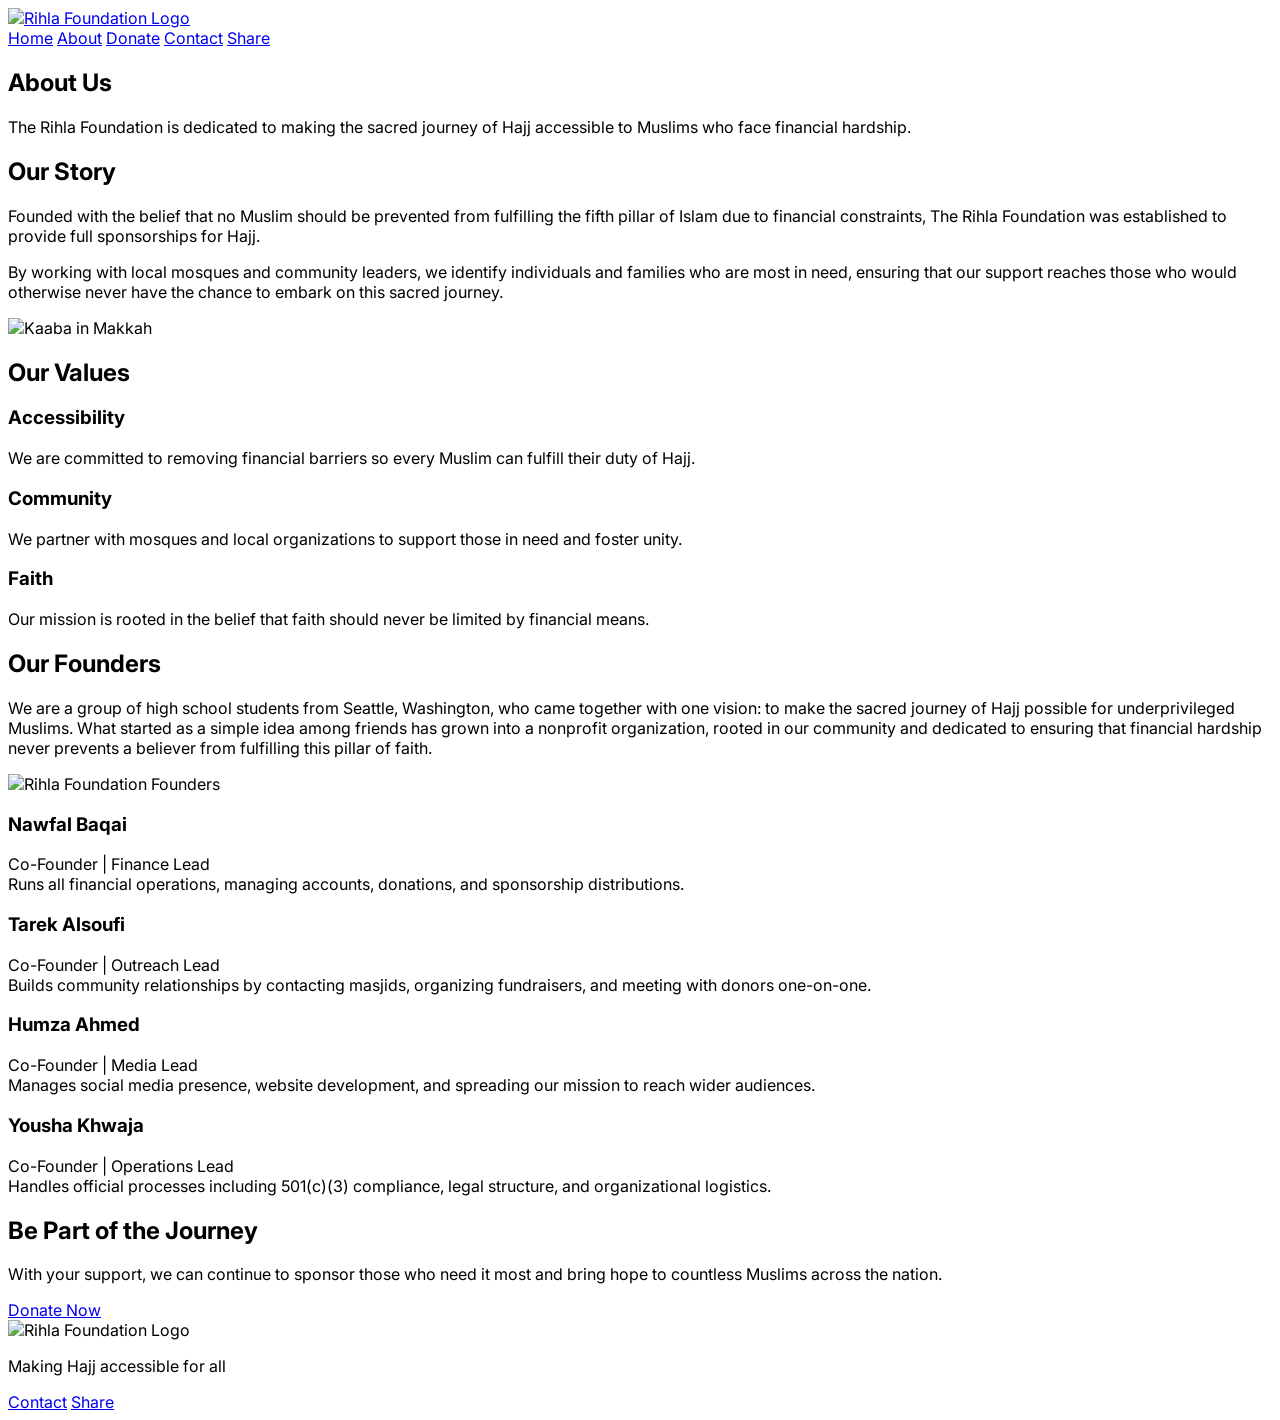
==== about.html @ 5f5a1e8a "first version of code" ====
<!DOCTYPE html>
<html lang="en">
<head>
  <meta charset="UTF-8">
  <meta name="viewport" content="width=device-width, initial-scale=1.0">
  <title>About – The Rihla Foundation</title>
  <script src="https://cdn.tailwindcss.com"></script>
  <script>
    tailwind.config = {
      theme: {
        extend: {
          colors: {
            gold: '#D4AF37',
            'dark-gold': '#B8860B'
          }
        }
      }
    }
  </script>
  <link href="https://fonts.googleapis.com/css2?family=Inter:wght@300;400;500;600;700&display=swap" rel="stylesheet">
  <style>
    body { font-family: 'Inter', sans-serif; }
  </style>
</head>
<body class="bg-white text-black">

  <!-- Navigation -->
  <nav class="bg-white shadow-sm border-b border-gray-100 sticky top-0 z-50">
    <div class="max-w-7xl mx-auto px-4 sm:px-6 lg:px-8 flex justify-between items-center h-16">
      <!-- Logo -->
      <a href="index.html" class="flex items-center space-x-3">
        <img src="Logo with text.png" alt="Rihla Foundation Logo" class="h-12 w-auto">
      </a>
      <div class="hidden md:block">
        <div class="ml-10 flex items-baseline space-x-8">
          <a href="index.html" class="text-gray-600 hover:text-gold px-3 py-2 text-sm font-medium transition-colors">Home</a>
          <a href="about.html" class="text-black font-semibold px-3 py-2 text-sm">About</a>
          <a href="https://gofund.me/786a6643" target="_blank" class="bg-gold hover:bg-dark-gold text-white px-4 py-2 rounded-full text-sm font-medium transition-colors">Donate</a>
          <a href="contact.html" class="text-gray-600 hover:text-gold px-3 py-2 text-sm font-medium transition-colors">Contact</a>
          <a href="share.html" class="text-gray-600 hover:text-gold px-3 py-2 text-sm font-medium transition-colors">Share</a>
        </div>
      </div>
    </div>
  </nav>

  <!-- About Hero -->
  <section class="relative py-20 bg-gradient-to-br from-gray-50 to-white text-center">
    <div class="max-w-4xl mx-auto px-4 sm:px-6 lg:px-8">
      <h1 class="text-5xl md:text-6xl font-bold mb-6">About Us</h1>
      <p class="text-xl text-gray-600 leading-relaxed">
        The Rihla Foundation is dedicated to making the sacred journey of Hajj accessible to Muslims who face financial hardship.
      </p>
    </div>
  </section>

  <!-- Story Section -->
  <section class="py-20 bg-white">
    <div class="max-w-6xl mx-auto px-4 sm:px-6 lg:px-8 grid md:grid-cols-2 gap-12 items-center">
      <div>
        <h2 class="text-3xl font-bold text-black mb-4">Our Story</h2>
        <p class="text-gray-600 leading-relaxed mb-4">
          Founded with the belief that no Muslim should be prevented from fulfilling the fifth pillar of Islam due to financial constraints, 
          The Rihla Foundation was established to provide full sponsorships for Hajj. 
        </p>
        <p class="text-gray-600 leading-relaxed">
          By working with local mosques and community leaders, we identify individuals and families who are most in need, 
          ensuring that our support reaches those who would otherwise never have the chance to embark on this sacred journey.
        </p>
      </div>
      <div class="rounded-lg overflow-hidden shadow-lg">
        <img src="kabaah.jpg" alt="Kaaba in Makkah" class="w-full h-full object-cover">
      </div>
    </div>
  </section>

  <!-- Values Section -->
  <section class="py-20 bg-gray-50">
    <div class="max-w-6xl mx-auto px-4 sm:px-6 lg:px-8 text-center">
      <h2 class="text-3xl font-bold mb-12">Our Values</h2>
      <div class="grid md:grid-cols-3 gap-8">
        <div class="p-6 bg-white shadow-sm rounded-xl">
          <h3 class="text-xl font-semibold mb-3">Accessibility</h3>
          <p class="text-gray-600">We are committed to removing financial barriers so every Muslim can fulfill their duty of Hajj.</p>
        </div>
        <div class="p-6 bg-white shadow-sm rounded-xl">
          <h3 class="text-xl font-semibold mb-3">Community</h3>
          <p class="text-gray-600">We partner with mosques and local organizations to support those in need and foster unity.</p>
        </div>
        <div class="p-6 bg-white shadow-sm rounded-xl">
          <h3 class="text-xl font-semibold mb-3">Faith</h3>
          <p class="text-gray-600">Our mission is rooted in the belief that faith should never be limited by financial means.</p>
        </div>
      </div>
    </div>
  </section>

  <!-- Founders Section -->
  <section class="py-20 bg-white">
    <div class="max-w-6xl mx-auto px-4 sm:px-6 lg:px-8 text-center">
      <h2 class="text-3xl font-bold mb-12">Our Founders</h2>
      <p class="text-xl text-gray-600 leading-relaxed">
        We are a group of high school students from Seattle, Washington, who came together with one vision: 
        to make the sacred journey of Hajj possible for underprivileged Muslims. 
        What started as a simple idea among friends has grown into a nonprofit organization, 
        rooted in our community and dedicated to ensuring that financial hardship never prevents a believer 
        from fulfilling this pillar of faith. 
      </p>

      <!-- Group Photo -->
      <div class="mb-12">
        <img src="IMG_7242 (1).JPG" alt="Rihla Foundation Founders" class="rounded-2xl shadow-lg mx-auto max-w-2xl">
      </div>

      <div class="grid md:grid-cols-4 gap-8">

        <!-- Nawfal -->
        <div class="bg-gray-50 rounded-xl shadow-md p-6">
          <h3 class="text-xl font-semibold">Nawfal Baqai</h3>
          <p class="text-gray-600 text-sm mt-2">Co-Founder | Finance Lead<br>Runs all financial operations, managing accounts, donations, and sponsorship distributions.</p>
        </div>

        <!-- Tarek -->
        <div class="bg-gray-50 rounded-xl shadow-md p-6">
          <h3 class="text-xl font-semibold">Tarek Alsoufi</h3>
          <p class="text-gray-600 text-sm mt-2">Co-Founder | Outreach Lead<br>Builds community relationships by contacting masjids, organizing fundraisers, and meeting with donors one-on-one.</p>
        </div>

        <!-- Humza -->
        <div class="bg-gray-50 rounded-xl shadow-md p-6">
          <h3 class="text-xl font-semibold">Humza Ahmed</h3>
          <p class="text-gray-600 text-sm mt-2">Co-Founder | Media Lead<br>Manages social media presence, website development, and spreading our mission to reach wider audiences.</p>
        </div>

        <!-- Yousha -->
        <div class="bg-gray-50 rounded-xl shadow-md p-6">
          <h3 class="text-xl font-semibold">Yousha Khwaja</h3>
          <p class="text-gray-600 text-sm mt-2">Co-Founder | Operations Lead<br>Handles official processes including 501(c)(3) compliance, legal structure, and organizational logistics.</p>
        </div>
      </div>
    </div>
  </section>

  <!-- CTA Section -->
  <section class="py-20 bg-black text-white">
    <div class="max-w-4xl mx-auto text-center px-4 sm:px-6 lg:px-8">
      <h2 class="text-4xl md:text-5xl font-bold mb-6">Be Part of the Journey</h2>
      <p class="text-xl text-gray-300 mb-8">
        With your support, we can continue to sponsor those who need it most and bring hope to countless Muslims across the nation.
      </p>
      <a href="https://gofund.me/786a6643" target="_blank" class="bg-gold hover:bg-dark-gold text-white px-8 py-4 rounded-full text-lg font-semibold transition-all duration-300 transform hover:scale-105 shadow-lg inline-block">
        Donate Now
      </a>
    </div>
  </section>

  <!-- Footer -->
  <footer class="bg-white border-t border-gray-200 py-8">
    <div class="max-w-6xl mx-auto px-4 sm:px-6 lg:px-8">
      <div class="text-center">
        <img src="Logo with text.png" alt="Rihla Foundation Logo" class="h-12 mx-auto mb-3">
        <p class="text-gray-600 mb-4">Making Hajj accessible for all</p>
        <div class="flex justify-center space-x-6">
          <a href="contact.html" class="text-gray-600 hover:text-gold transition-colors">Contact</a>
          <a href="share.html" class="text-gray-600 hover:text-gold transition-colors">Share</a>
        </div>
      </div>
    </div>
  </footer>

</body>
</html>
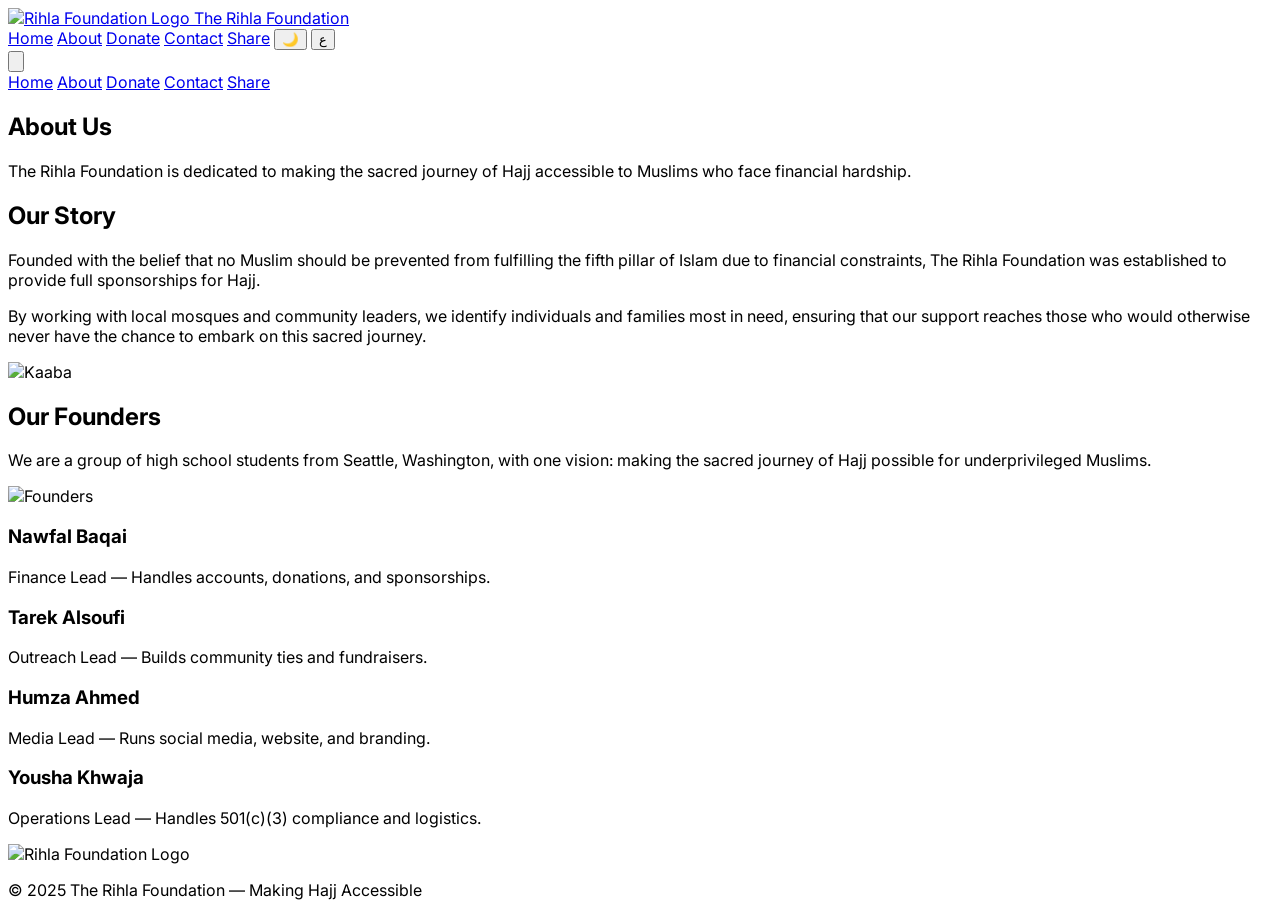
==== commit 0db1eb5e: "update 1.0.1 7 main changes QOL no major edits just making it look better and arabic + dark theme ad" ====
--- a/about.html
+++ b/about.html
@@ -1,5 +1,5 @@
 <!DOCTYPE html>
-<html lang="en">
+<html lang="en" class="scroll-smooth">
 <head>
   <meta charset="UTF-8">
   <meta name="viewport" content="width=device-width, initial-scale=1.0">
@@ -7,6 +7,7 @@
   <script src="https://cdn.tailwindcss.com"></script>
   <script>
     tailwind.config = {
+      darkMode: 'class',
       theme: {
         extend: {
           colors: {
@@ -20,152 +21,115 @@
   <link href="https://fonts.googleapis.com/css2?family=Inter:wght@300;400;500;600;700&display=swap" rel="stylesheet">
   <style>
     body { font-family: 'Inter', sans-serif; }
+    [dir="rtl"] { direction: rtl; text-align: right; }
   </style>
 </head>
-<body class="bg-white text-black">
+<body class="bg-white text-black dark:bg-gray-900 dark:text-white">
 
   <!-- Navigation -->
-  <nav class="bg-white shadow-sm border-b border-gray-100 sticky top-0 z-50">
-    <div class="max-w-7xl mx-auto px-4 sm:px-6 lg:px-8 flex justify-between items-center h-16">
-      <!-- Logo -->
-      <a href="index.html" class="flex items-center space-x-3">
-        <img src="Logo with text.png" alt="Rihla Foundation Logo" class="h-12 w-auto">
-      </a>
-      <div class="hidden md:block">
-        <div class="ml-10 flex items-baseline space-x-8">
-          <a href="index.html" class="text-gray-600 hover:text-gold px-3 py-2 text-sm font-medium transition-colors">Home</a>
-          <a href="about.html" class="text-black font-semibold px-3 py-2 text-sm">About</a>
-          <a href="https://gofund.me/786a6643" target="_blank" class="bg-gold hover:bg-dark-gold text-white px-4 py-2 rounded-full text-sm font-medium transition-colors">Donate</a>
-          <a href="contact.html" class="text-gray-600 hover:text-gold px-3 py-2 text-sm font-medium transition-colors">Contact</a>
-          <a href="share.html" class="text-gray-600 hover:text-gold px-3 py-2 text-sm font-medium transition-colors">Share</a>
+  <nav class="bg-white dark:bg-gray-800 shadow-sm border-b border-gray-100 dark:border-gray-700 sticky top-0 z-50">
+    <div class="max-w-7xl mx-auto px-4 sm:px-6 lg:px-8">
+      <div class="flex justify-between items-center h-16">
+        <a href="index.html" class="flex items-center space-x-3">
+          <img src="logo.png" alt="Rihla Foundation Logo" class="h-10 w-auto">
+          <span class="text-xl font-bold text-black dark:text-white">The Rihla Foundation</span>
+        </a>
+        <div class="hidden md:flex items-center space-x-6">
+          <a href="index.html" class="text-gray-600 dark:text-gray-300 hover:text-gold text-sm">Home</a>
+          <a href="about.html" class="text-black dark:text-white font-semibold text-sm">About</a>
+          <a href="donation.html" class="bg-gold hover:bg-dark-gold text-white px-4 py-2 rounded-full text-sm">Donate</a>
+          <a href="contact.html" class="text-gray-600 dark:text-gray-300 hover:text-gold text-sm">Contact</a>
+          <a href="share.html" class="text-gray-600 dark:text-gray-300 hover:text-gold text-sm">Share</a>
+          <button onclick="toggleDarkMode()" class="px-2 py-1 rounded bg-gray-200 dark:bg-gray-700">🌙</button>
+          <button onclick="toggleLanguage()" class="px-2 py-1 rounded bg-gray-200 dark:bg-gray-700">ع</button>
+        </div>
+        <div class="md:hidden">
+          <button onclick="toggleMenu()" class="text-gray-600 dark:text-gray-300 hover:text-gold">
+            <svg class="h-6 w-6" fill="none" stroke="currentColor" viewBox="0 0 24 24">
+              <path stroke-linecap="round" stroke-linejoin="round" stroke-width="2" d="M4 6h16M4 12h16M4 18h16"/>
+            </svg>
+          </button>
         </div>
       </div>
     </div>
+    <div id="mobileMenu" class="hidden md:hidden bg-white dark:bg-gray-800 border-t border-gray-100 dark:border-gray-700 px-4 pb-4">
+      <a href="index.html" class="block py-2">Home</a>
+      <a href="about.html" class="block py-2">About</a>
+      <a href="donation.html" class="block py-2">Donate</a>
+      <a href="contact.html" class="block py-2">Contact</a>
+      <a href="share.html" class="block py-2">Share</a>
+    </div>
   </nav>
 
-  <!-- About Hero -->
-  <section class="relative py-20 bg-gradient-to-br from-gray-50 to-white text-center">
-    <div class="max-w-4xl mx-auto px-4 sm:px-6 lg:px-8">
-      <h1 class="text-5xl md:text-6xl font-bold mb-6">About Us</h1>
-      <p class="text-xl text-gray-600 leading-relaxed">
-        The Rihla Foundation is dedicated to making the sacred journey of Hajj accessible to Muslims who face financial hardship.
-      </p>
-    </div>
+  <!-- Hero -->
+  <section class="py-20 bg-gradient-to-br from-gray-50 to-white dark:from-gray-900 dark:to-gray-800 text-center">
+    <h1 class="text-5xl md:text-6xl font-bold mb-6">About Us</h1>
+    <p class="text-xl text-gray-600 dark:text-gray-300 max-w-2xl mx-auto">
+      The Rihla Foundation is dedicated to making the sacred journey of Hajj accessible to Muslims who face financial hardship.
+    </p>
   </section>
 
-  <!-- Story Section -->
-  <section class="py-20 bg-white">
-    <div class="max-w-6xl mx-auto px-4 sm:px-6 lg:px-8 grid md:grid-cols-2 gap-12 items-center">
+  <!-- Story -->
+  <section class="py-20">
+    <div class="max-w-6xl mx-auto grid md:grid-cols-2 gap-12 items-center px-6">
       <div>
-        <h2 class="text-3xl font-bold text-black mb-4">Our Story</h2>
-        <p class="text-gray-600 leading-relaxed mb-4">
-          Founded with the belief that no Muslim should be prevented from fulfilling the fifth pillar of Islam due to financial constraints, 
-          The Rihla Foundation was established to provide full sponsorships for Hajj. 
+        <h2 class="text-3xl font-bold mb-4">Our Story</h2>
+        <p class="text-gray-600 dark:text-gray-300 mb-4">
+          Founded with the belief that no Muslim should be prevented from fulfilling the fifth pillar of Islam due to financial constraints,
+          The Rihla Foundation was established to provide full sponsorships for Hajj.
         </p>
-        <p class="text-gray-600 leading-relaxed">
-          By working with local mosques and community leaders, we identify individuals and families who are most in need, 
+        <p class="text-gray-600 dark:text-gray-300">
+          By working with local mosques and community leaders, we identify individuals and families most in need,
           ensuring that our support reaches those who would otherwise never have the chance to embark on this sacred journey.
         </p>
       </div>
       <div class="rounded-lg overflow-hidden shadow-lg">
-        <img src="kabaah.jpg" alt="Kaaba in Makkah" class="w-full h-full object-cover">
+        <img src="kabaah.jpg" alt="Kaaba" class="w-full h-full object-cover">
       </div>
     </div>
   </section>
 
-  <!-- Values Section -->
-  <section class="py-20 bg-gray-50">
-    <div class="max-w-6xl mx-auto px-4 sm:px-6 lg:px-8 text-center">
-      <h2 class="text-3xl font-bold mb-12">Our Values</h2>
-      <div class="grid md:grid-cols-3 gap-8">
-        <div class="p-6 bg-white shadow-sm rounded-xl">
-          <h3 class="text-xl font-semibold mb-3">Accessibility</h3>
-          <p class="text-gray-600">We are committed to removing financial barriers so every Muslim can fulfill their duty of Hajj.</p>
+  <!-- Founders -->
+  <section class="py-20 bg-gray-50 dark:bg-gray-800">
+    <div class="max-w-6xl mx-auto text-center px-6">
+      <h2 class="text-3xl font-bold mb-6">Our Founders</h2>
+      <p class="text-lg text-gray-600 dark:text-gray-300 mb-12">
+        We are a group of high school students from Seattle, Washington, with one vision: making the sacred journey of Hajj possible for underprivileged Muslims.
+      </p>
+      <img src="founders.jpg" alt="Founders" class="rounded-2xl shadow-lg mx-auto mb-12 max-w-2xl">
+      <div class="grid md:grid-cols-4 gap-8">
+        <div class="bg-white dark:bg-gray-700 rounded-xl shadow-md p-6">
+          <h3 class="text-xl font-semibold">Nawfal Baqai</h3>
+          <p class="text-gray-600 dark:text-gray-300 text-sm mt-2">Finance Lead — Handles accounts, donations, and sponsorships.</p>
         </div>
-        <div class="p-6 bg-white shadow-sm rounded-xl">
-          <h3 class="text-xl font-semibold mb-3">Community</h3>
-          <p class="text-gray-600">We partner with mosques and local organizations to support those in need and foster unity.</p>
+        <div class="bg-white dark:bg-gray-700 rounded-xl shadow-md p-6">
+          <h3 class="text-xl font-semibold">Tarek Alsoufi</h3>
+          <p class="text-gray-600 dark:text-gray-300 text-sm mt-2">Outreach Lead — Builds community ties and fundraisers.</p>
         </div>
-        <div class="p-6 bg-white shadow-sm rounded-xl">
-          <h3 class="text-xl font-semibold mb-3">Faith</h3>
-          <p class="text-gray-600">Our mission is rooted in the belief that faith should never be limited by financial means.</p>
+        <div class="bg-white dark:bg-gray-700 rounded-xl shadow-md p-6">
+          <h3 class="text-xl font-semibold">Humza Ahmed</h3>
+          <p class="text-gray-600 dark:text-gray-300 text-sm mt-2">Media Lead — Runs social media, website, and branding.</p>
+        </div>
+        <div class="bg-white dark:bg-gray-700 rounded-xl shadow-md p-6">
+          <h3 class="text-xl font-semibold">Yousha Khwaja</h3>
+          <p class="text-gray-600 dark:text-gray-300 text-sm mt-2">Operations Lead — Handles 501(c)(3) compliance and logistics.</p>
         </div>
       </div>
     </div>
   </section>
 
-  <!-- Founders Section -->
-  <section class="py-20 bg-white">
-    <div class="max-w-6xl mx-auto px-4 sm:px-6 lg:px-8 text-center">
-      <h2 class="text-3xl font-bold mb-12">Our Founders</h2>
-      <p class="text-xl text-gray-600 leading-relaxed">
-        We are a group of high school students from Seattle, Washington, who came together with one vision: 
-        to make the sacred journey of Hajj possible for underprivileged Muslims. 
-        What started as a simple idea among friends has grown into a nonprofit organization, 
-        rooted in our community and dedicated to ensuring that financial hardship never prevents a believer 
-        from fulfilling this pillar of faith. 
-      </p>
-
-      <!-- Group Photo -->
-      <div class="mb-12">
-        <img src="IMG_7242 (1).JPG" alt="Rihla Foundation Founders" class="rounded-2xl shadow-lg mx-auto max-w-2xl">
-      </div>
-
-      <div class="grid md:grid-cols-4 gap-8">
-
-        <!-- Nawfal -->
-        <div class="bg-gray-50 rounded-xl shadow-md p-6">
-          <h3 class="text-xl font-semibold">Nawfal Baqai</h3>
-          <p class="text-gray-600 text-sm mt-2">Co-Founder | Finance Lead<br>Runs all financial operations, managing accounts, donations, and sponsorship distributions.</p>
-        </div>
-
-        <!-- Tarek -->
-        <div class="bg-gray-50 rounded-xl shadow-md p-6">
-          <h3 class="text-xl font-semibold">Tarek Alsoufi</h3>
-          <p class="text-gray-600 text-sm mt-2">Co-Founder | Outreach Lead<br>Builds community relationships by contacting masjids, organizing fundraisers, and meeting with donors one-on-one.</p>
-        </div>
-
-        <!-- Humza -->
-        <div class="bg-gray-50 rounded-xl shadow-md p-6">
-          <h3 class="text-xl font-semibold">Humza Ahmed</h3>
-          <p class="text-gray-600 text-sm mt-2">Co-Founder | Media Lead<br>Manages social media presence, website development, and spreading our mission to reach wider audiences.</p>
-        </div>
-
-        <!-- Yousha -->
-        <div class="bg-gray-50 rounded-xl shadow-md p-6">
-          <h3 class="text-xl font-semibold">Yousha Khwaja</h3>
-          <p class="text-gray-600 text-sm mt-2">Co-Founder | Operations Lead<br>Handles official processes including 501(c)(3) compliance, legal structure, and organizational logistics.</p>
-        </div>
-      </div>
-    </div>
-  </section>
-
-  <!-- CTA Section -->
-  <section class="py-20 bg-black text-white">
-    <div class="max-w-4xl mx-auto text-center px-4 sm:px-6 lg:px-8">
-      <h2 class="text-4xl md:text-5xl font-bold mb-6">Be Part of the Journey</h2>
-      <p class="text-xl text-gray-300 mb-8">
-        With your support, we can continue to sponsor those who need it most and bring hope to countless Muslims across the nation.
-      </p>
-      <a href="https://gofund.me/786a6643" target="_blank" class="bg-gold hover:bg-dark-gold text-white px-8 py-4 rounded-full text-lg font-semibold transition-all duration-300 transform hover:scale-105 shadow-lg inline-block">
-        Donate Now
-      </a>
-    </div>
-  </section>
-
   <!-- Footer -->
-  <footer class="bg-white border-t border-gray-200 py-8">
-    <div class="max-w-6xl mx-auto px-4 sm:px-6 lg:px-8">
-      <div class="text-center">
-        <img src="Logo with text.png" alt="Rihla Foundation Logo" class="h-12 mx-auto mb-3">
-        <p class="text-gray-600 mb-4">Making Hajj accessible for all</p>
-        <div class="flex justify-center space-x-6">
-          <a href="contact.html" class="text-gray-600 hover:text-gold transition-colors">Contact</a>
-          <a href="share.html" class="text-gray-600 hover:text-gold transition-colors">Share</a>
-        </div>
-      </div>
+  <footer class="bg-gray-100 dark:bg-gray-900 py-6">
+    <div class="max-w-6xl mx-auto text-center">
+      <img src="logo.png" alt="Rihla Foundation Logo" class="h-10 mx-auto mb-2">
+      <p class="text-gray-600 dark:text-gray-400">© 2025 The Rihla Foundation — Making Hajj Accessible</p>
     </div>
   </footer>
 
+  <script>
+    function toggleMenu(){ document.getElementById('mobileMenu').classList.toggle('hidden'); }
+    function toggleDarkMode(){ document.documentElement.classList.toggle('dark'); }
+    function toggleLanguage(){ document.body.dir = (document.body.dir==="rtl"?"ltr":"rtl"); }
+  </script>
 </body>
 </html>
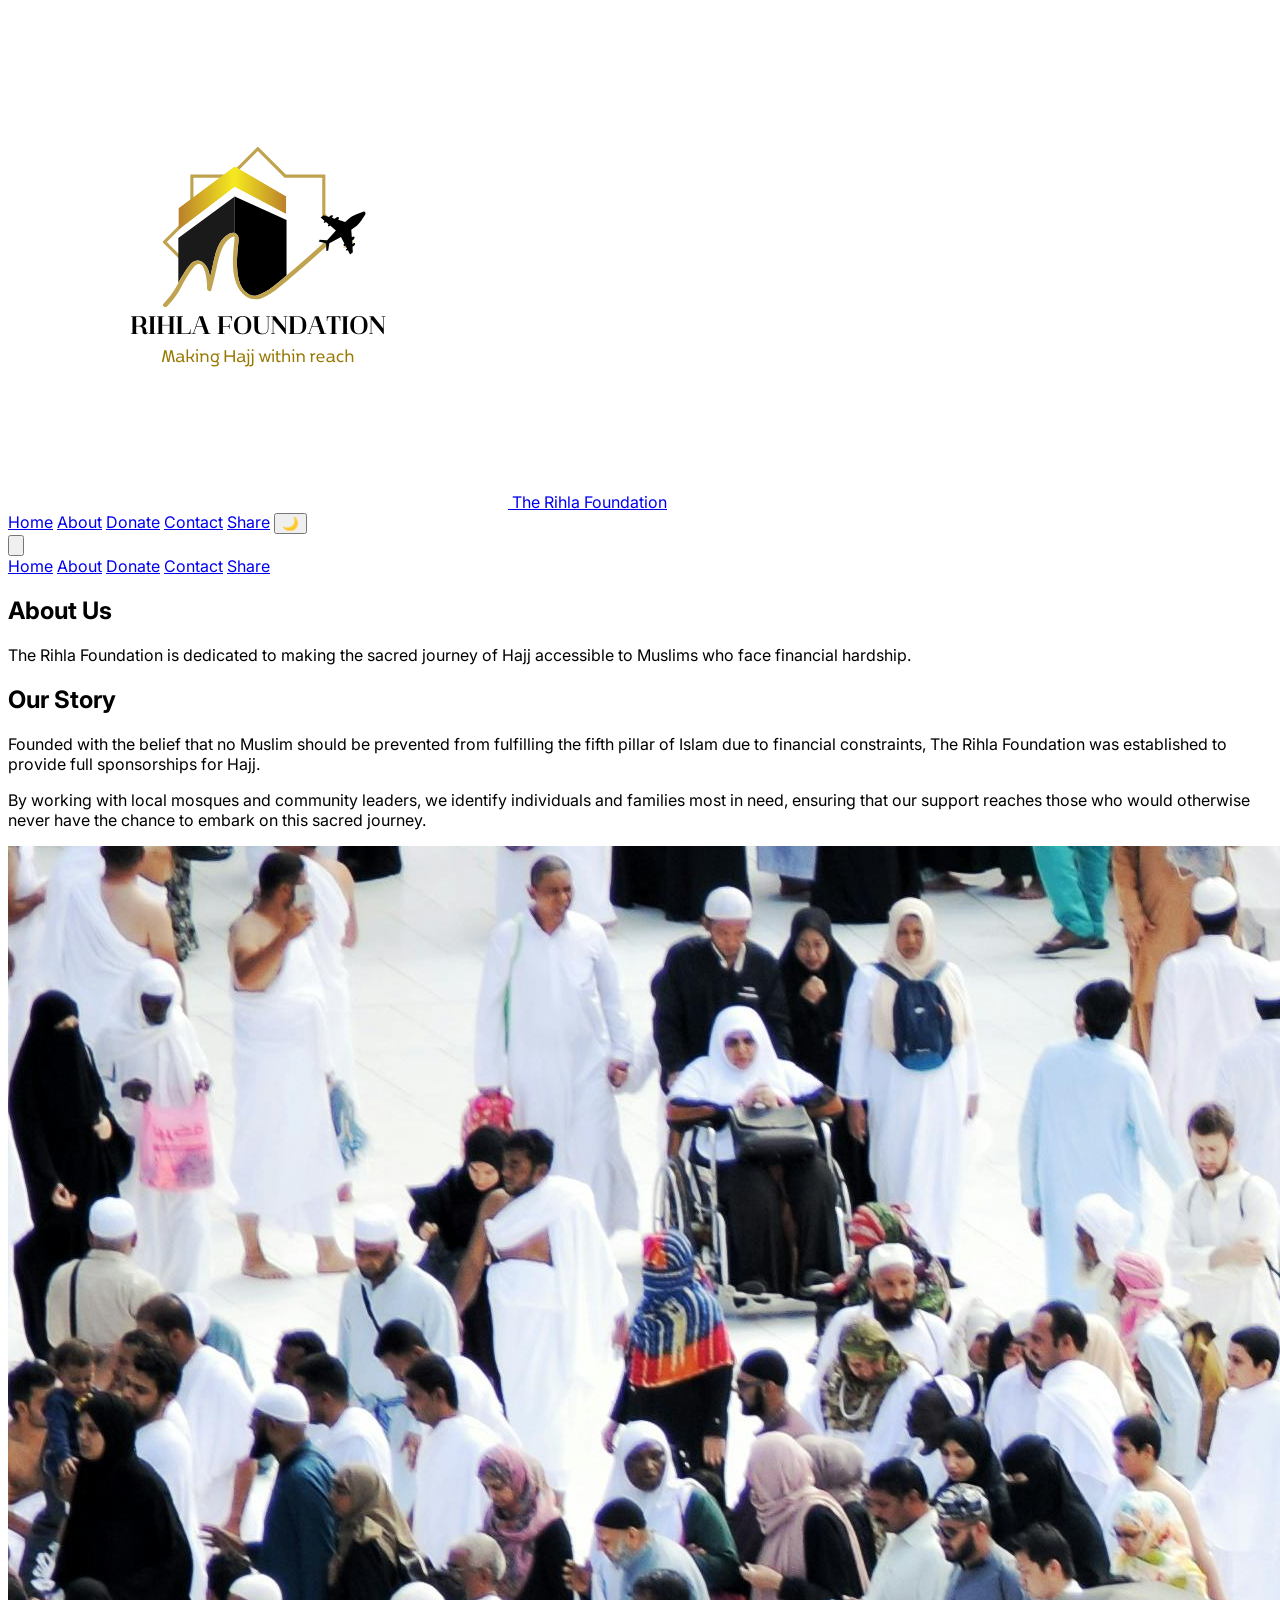
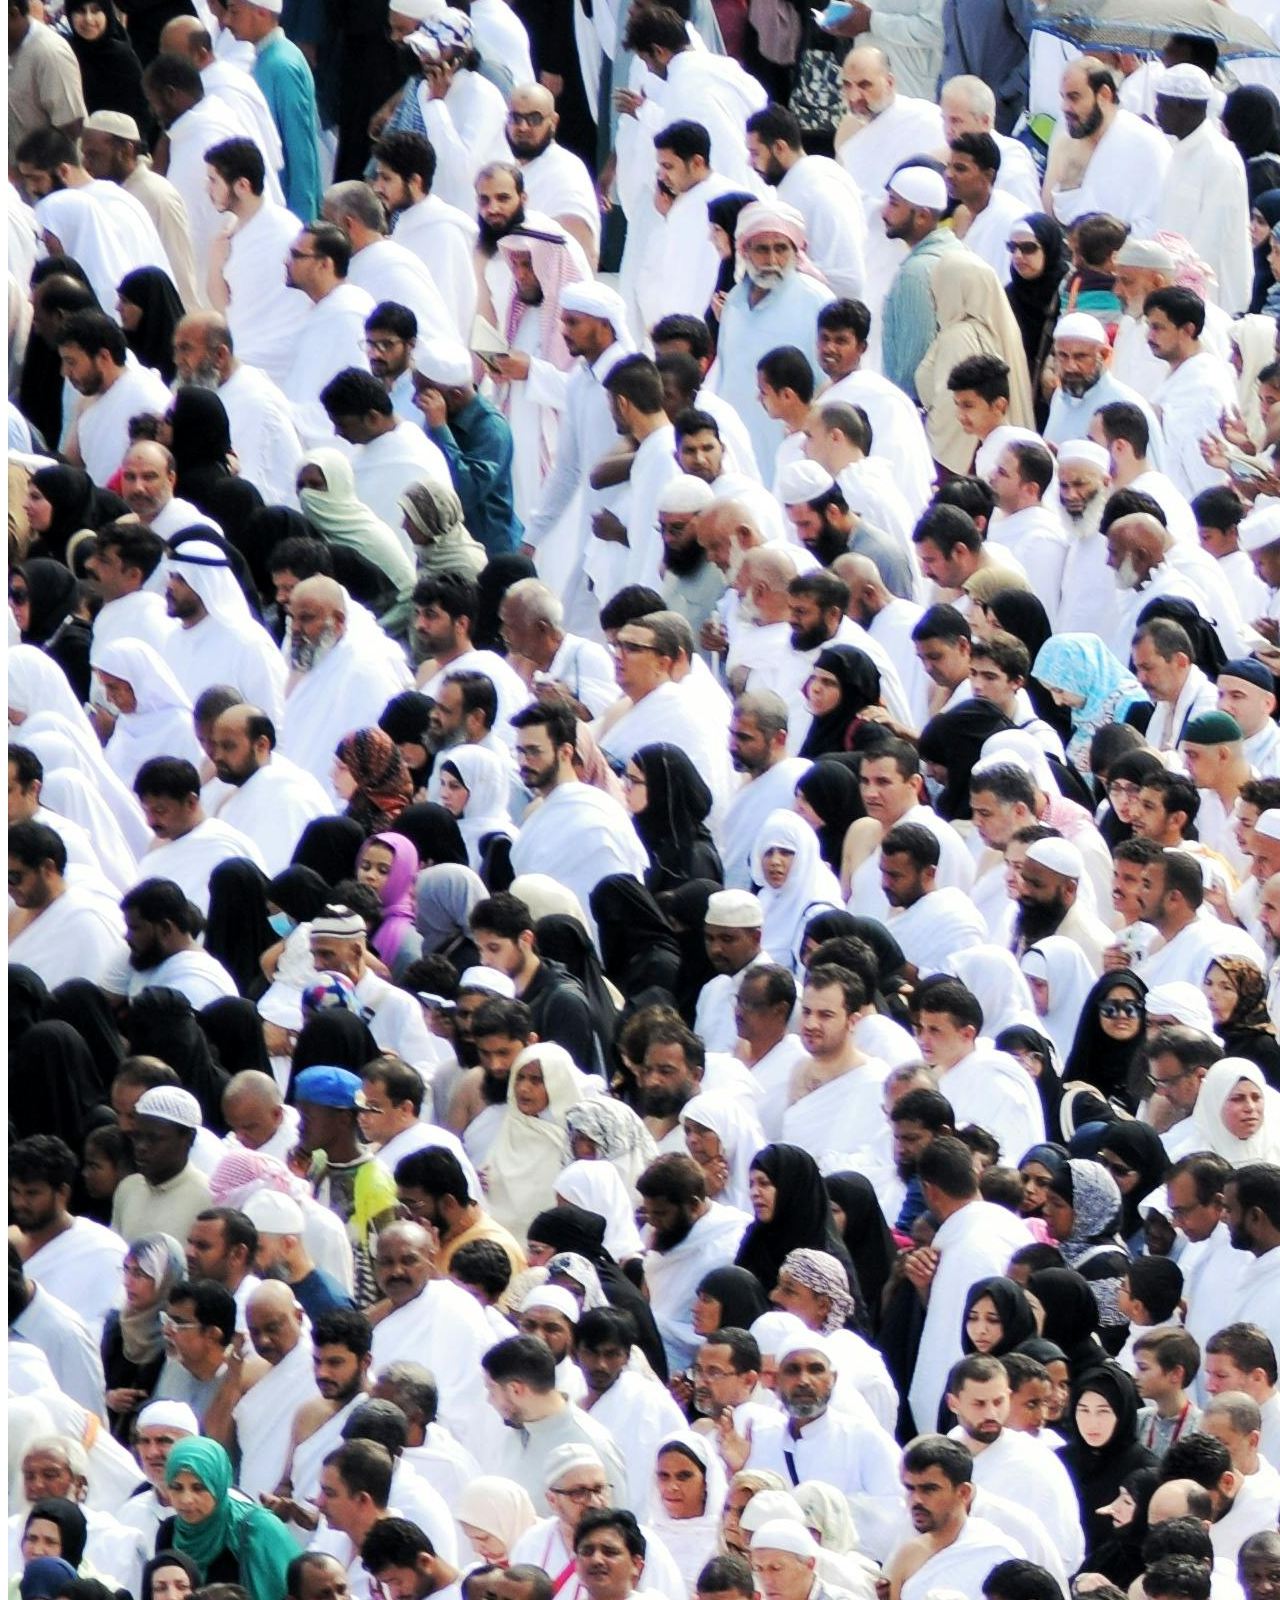
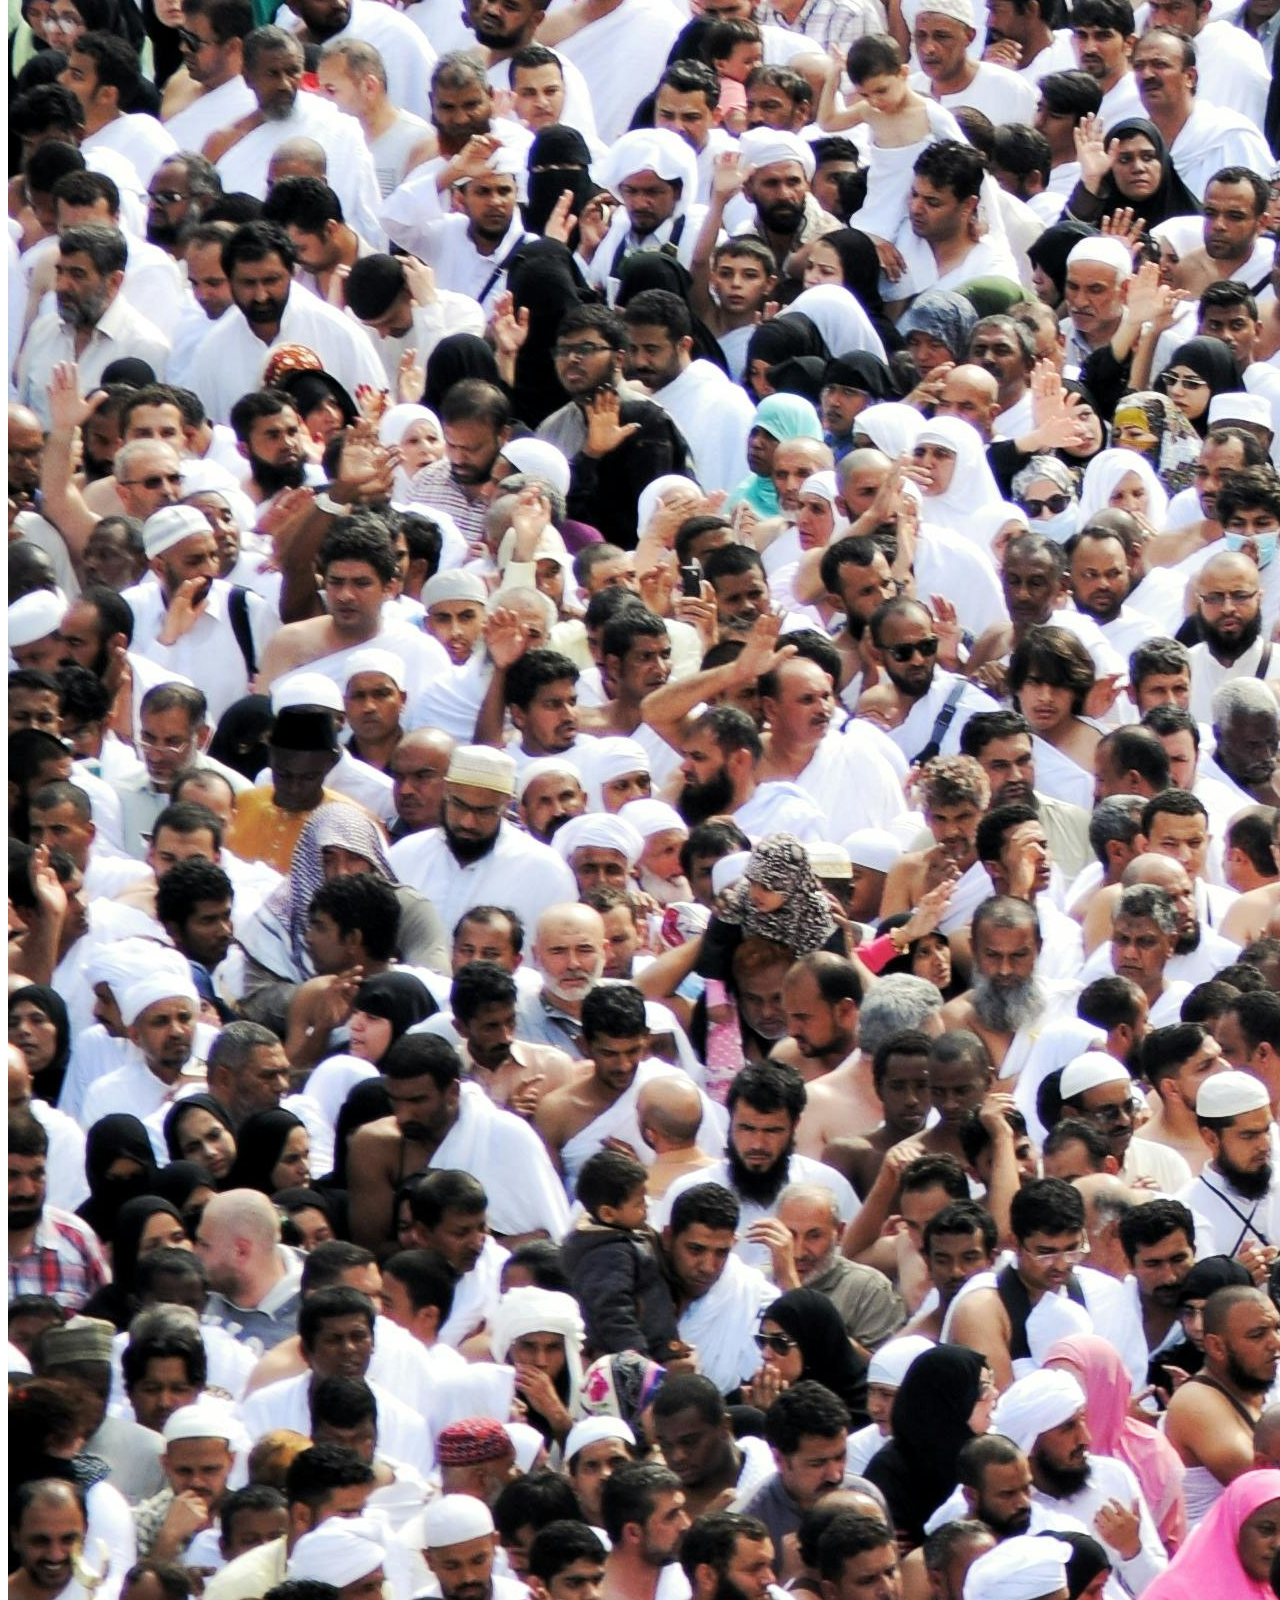
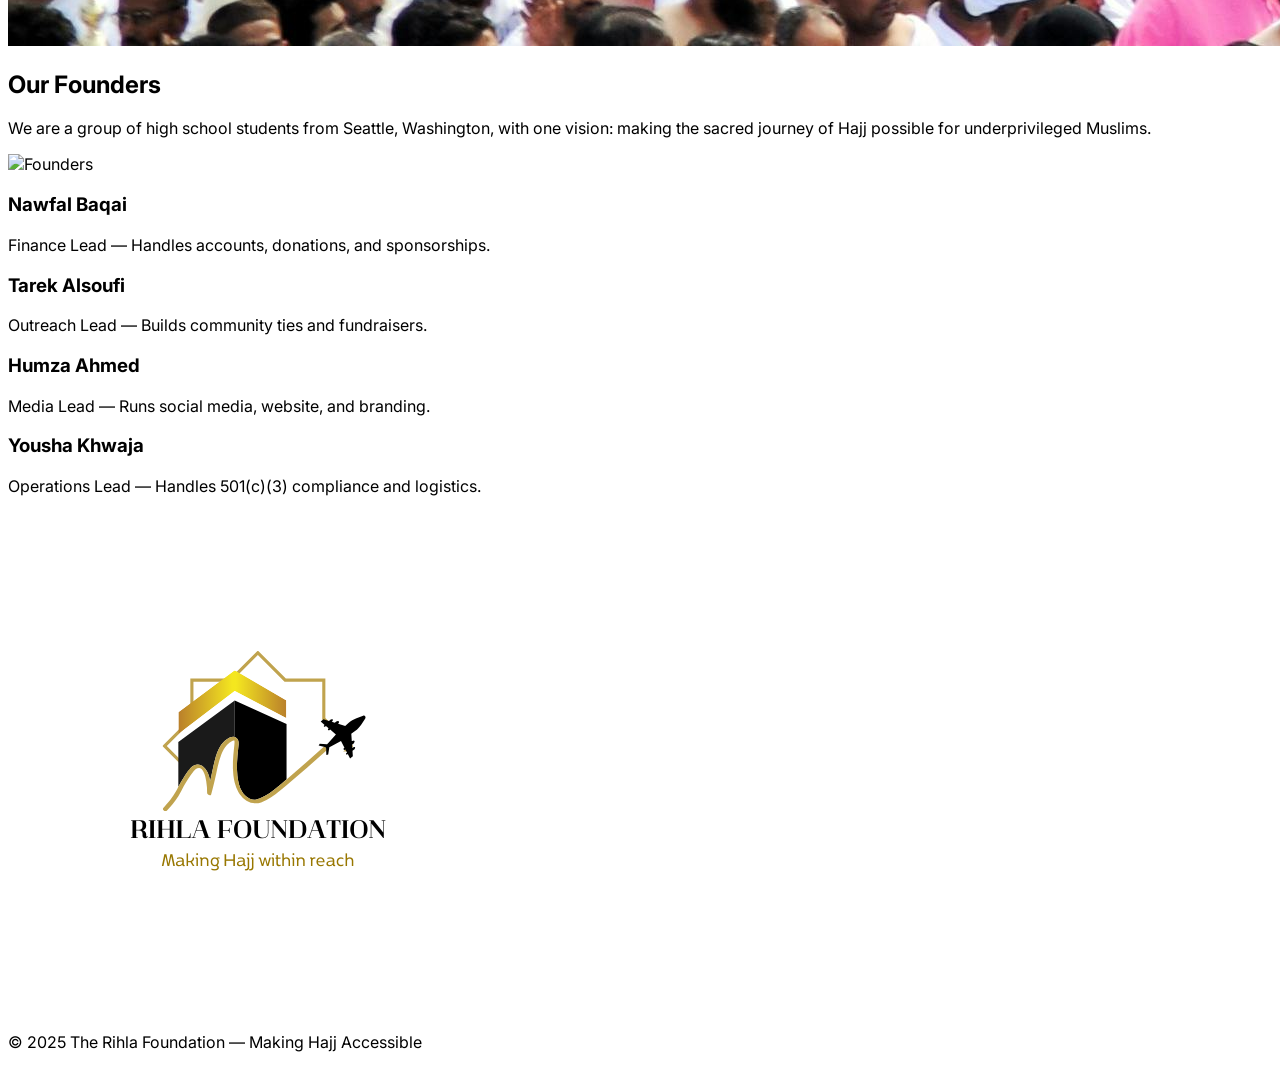
==== commit 8c351c24: "update 1.0.2 fixed photos and dark mode, removed the arabic toggle and added support box in donate" ====
--- a/about.html
+++ b/about.html
@@ -41,7 +41,6 @@
           <a href="contact.html" class="text-gray-600 dark:text-gray-300 hover:text-gold text-sm">Contact</a>
           <a href="share.html" class="text-gray-600 dark:text-gray-300 hover:text-gold text-sm">Share</a>
           <button onclick="toggleDarkMode()" class="px-2 py-1 rounded bg-gray-200 dark:bg-gray-700">🌙</button>
-          <button onclick="toggleLanguage()" class="px-2 py-1 rounded bg-gray-200 dark:bg-gray-700">ع</button>
         </div>
         <div class="md:hidden">
           <button onclick="toggleMenu()" class="text-gray-600 dark:text-gray-300 hover:text-gold">
@@ -96,7 +95,7 @@
       <p class="text-lg text-gray-600 dark:text-gray-300 mb-12">
         We are a group of high school students from Seattle, Washington, with one vision: making the sacred journey of Hajj possible for underprivileged Muslims.
       </p>
-      <img src="founders.jpg" alt="Founders" class="rounded-2xl shadow-lg mx-auto mb-12 max-w-2xl">
+      <img src="founders.JPG" alt="Founders" class="rounded-2xl shadow-lg mx-auto mb-12 max-w-2xl">
       <div class="grid md:grid-cols-4 gap-8">
         <div class="bg-white dark:bg-gray-700 rounded-xl shadow-md p-6">
           <h3 class="text-xl font-semibold">Nawfal Baqai</h3>
@@ -129,7 +128,6 @@
   <script>
     function toggleMenu(){ document.getElementById('mobileMenu').classList.toggle('hidden'); }
     function toggleDarkMode(){ document.documentElement.classList.toggle('dark'); }
-    function toggleLanguage(){ document.body.dir = (document.body.dir==="rtl"?"ltr":"rtl"); }
   </script>
 </body>
 </html>
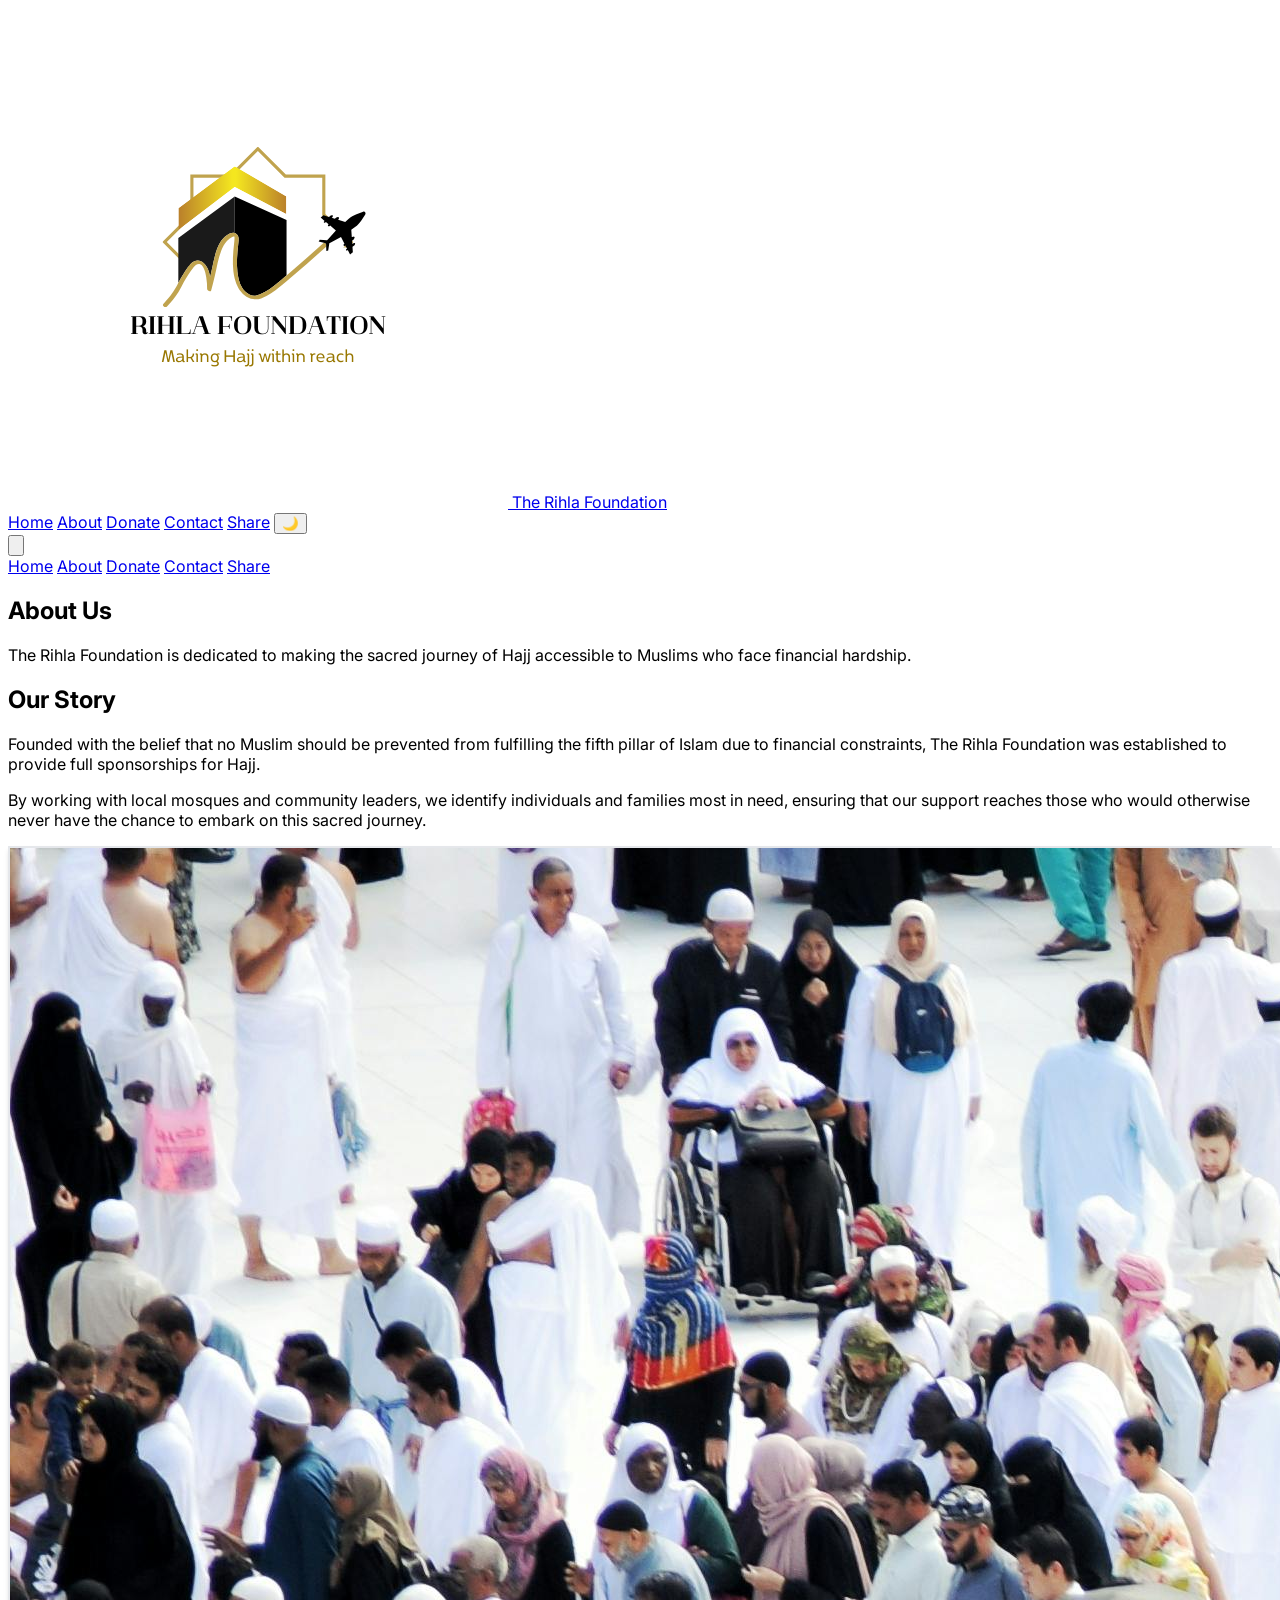
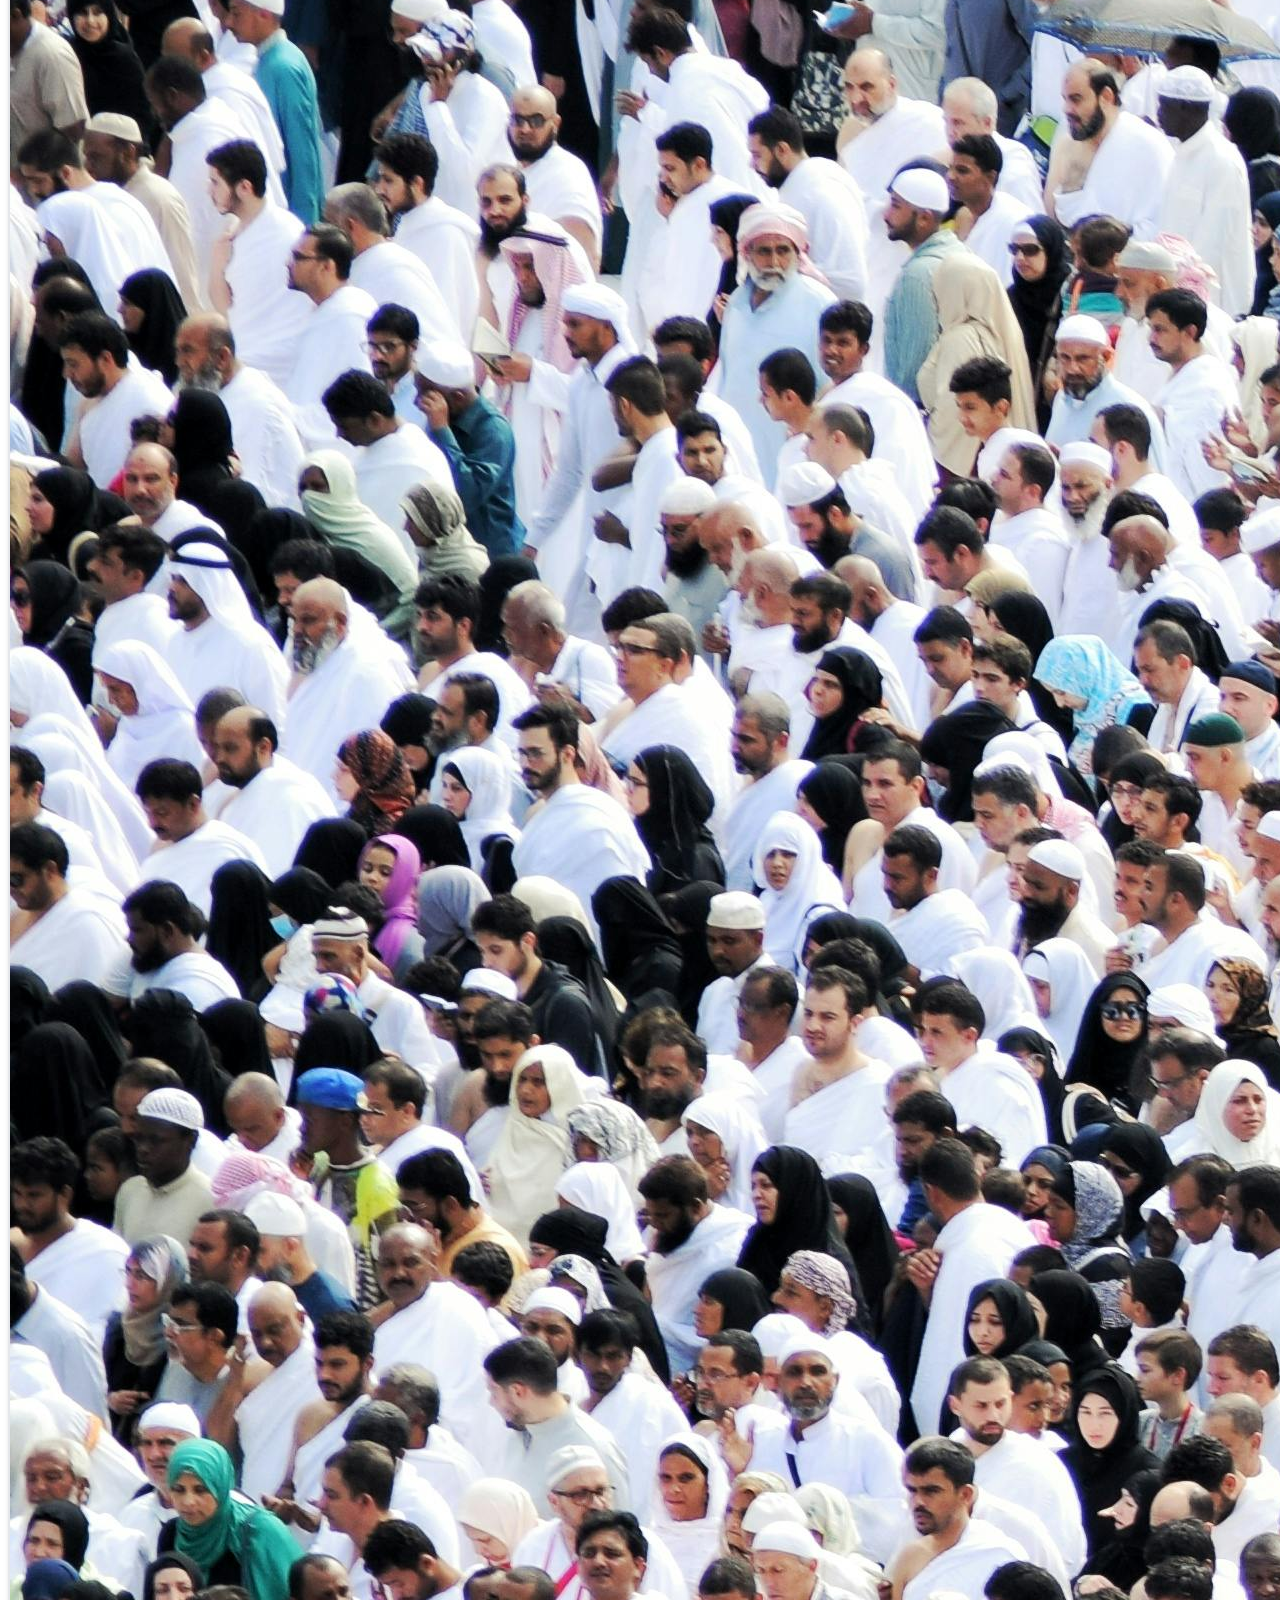
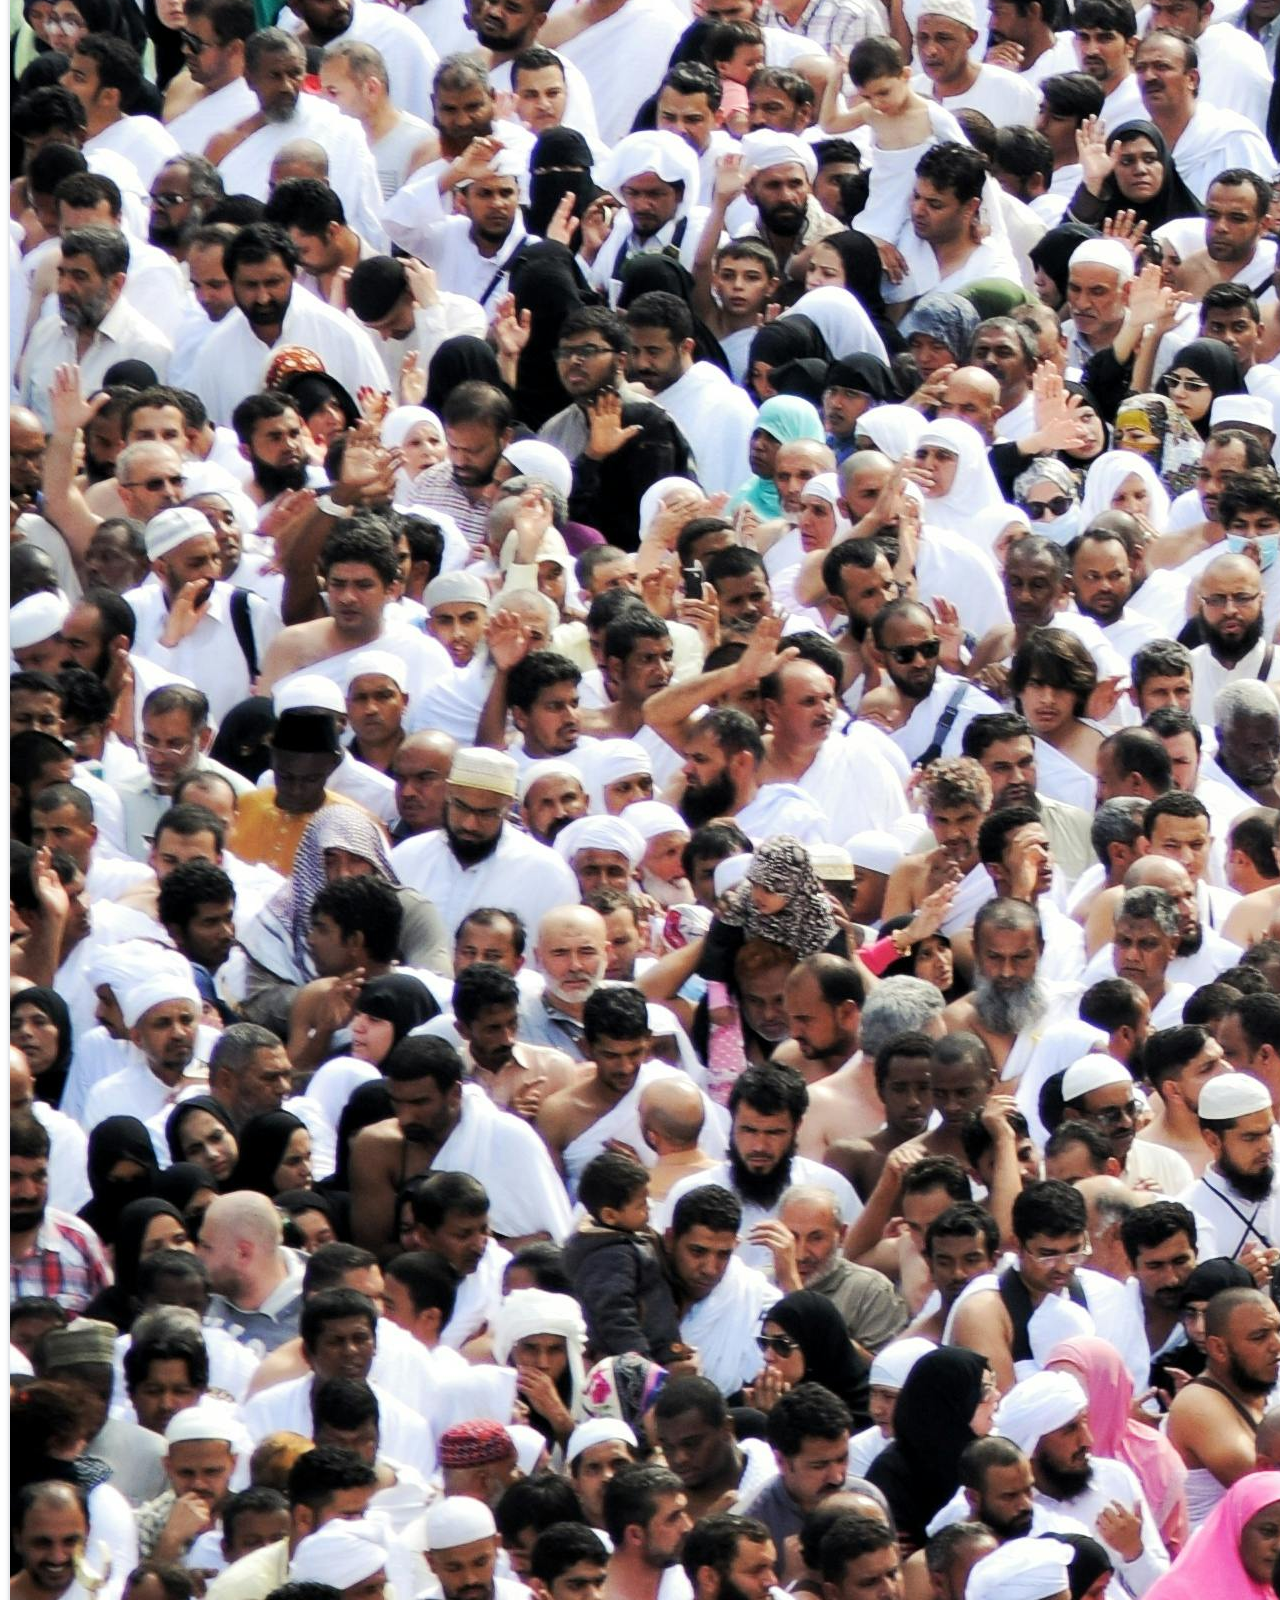
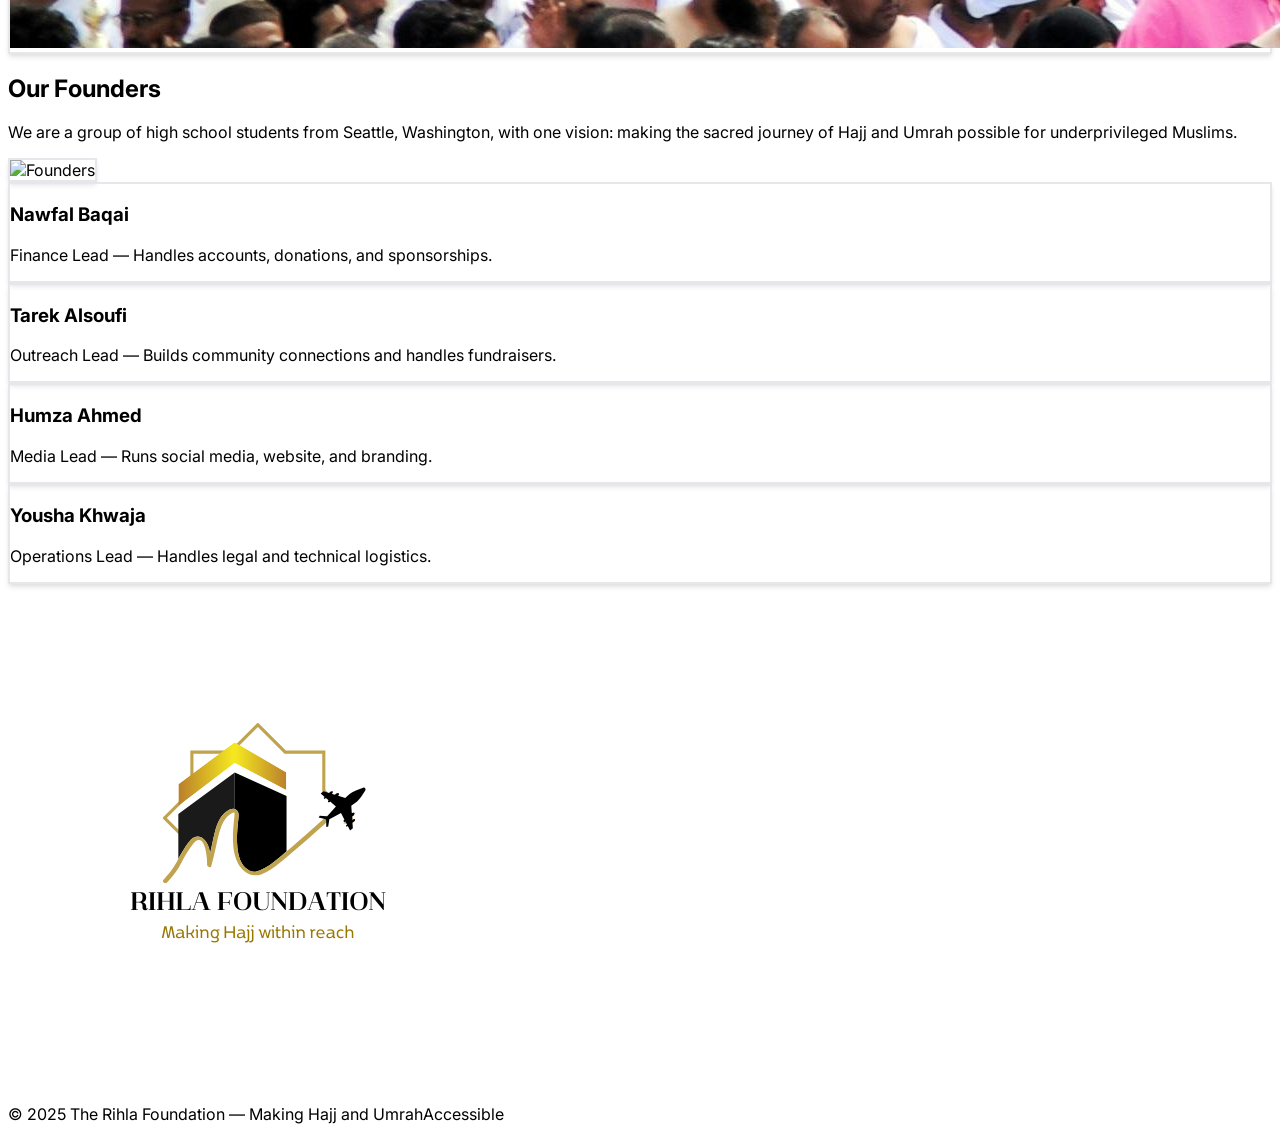
==== commit c9d18c3a: "update 1.1.0 added admin page, animation, extra background and updated goals" ====
--- a/about.html
+++ b/about.html
@@ -22,6 +22,91 @@
   <style>
     body { font-family: 'Inter', sans-serif; }
     [dir="rtl"] { direction: rtl; text-align: right; }
+    
+    /* Defined box styling */
+    .defined-box {
+      border: 2px solid #e5e7eb;
+      box-shadow: 0 4px 6px -1px rgba(0, 0, 0, 0.1), 0 2px 4px -1px rgba(0, 0, 0, 0.06);
+    }
+    
+    .dark .defined-box {
+      border-color: #374151;
+      box-shadow: 0 4px 6px -1px rgba(0, 0, 0, 0.3), 0 2px 4px -1px rgba(0, 0, 0, 0.2);
+    }
+    
+    /* Animation classes */
+    .fade-in {
+      opacity: 0;
+      transform: translateY(20px);
+      animation: fadeInUp 0.8s ease-out forwards;
+    }
+    
+    .fade-in-delay-1 {
+      animation-delay: 0.2s;
+    }
+    
+    .fade-in-delay-2 {
+      animation-delay: 0.4s;
+    }
+    
+    .fade-in-delay-3 {
+      animation-delay: 0.6s;
+    }
+    
+    .slide-in-left {
+      opacity: 0;
+      transform: translateX(-50px);
+      animation: slideInLeft 0.8s ease-out forwards;
+    }
+    
+    .slide-in-right {
+      opacity: 0;
+      transform: translateX(50px);
+      animation: slideInRight 0.8s ease-out forwards;
+    }
+    
+    .scale-in {
+      opacity: 0;
+      transform: scale(0.8);
+      animation: scaleIn 0.6s ease-out forwards;
+    }
+    
+    .hover-lift {
+      transition: transform 0.3s ease, box-shadow 0.3s ease;
+    }
+    
+    .hover-lift:hover {
+      transform: translateY(-5px);
+      box-shadow: 0 10px 25px rgba(0,0,0,0.15);
+    }
+    
+    @keyframes fadeInUp {
+      to {
+        opacity: 1;
+        transform: translateY(0);
+      }
+    }
+    
+    @keyframes slideInLeft {
+      to {
+        opacity: 1;
+        transform: translateX(0);
+      }
+    }
+    
+    @keyframes slideInRight {
+      to {
+        opacity: 1;
+        transform: translateX(0);
+      }
+    }
+    
+    @keyframes scaleIn {
+      to {
+        opacity: 1;
+        transform: scale(1);
+      }
+    }
   </style>
 </head>
 <body class="bg-white text-black dark:bg-gray-900 dark:text-white">
@@ -62,8 +147,8 @@
 
   <!-- Hero -->
   <section class="py-20 bg-gradient-to-br from-gray-50 to-white dark:from-gray-900 dark:to-gray-800 text-center">
-    <h1 class="text-5xl md:text-6xl font-bold mb-6">About Us</h1>
-    <p class="text-xl text-gray-600 dark:text-gray-300 max-w-2xl mx-auto">
+    <h1 class="text-5xl md:text-6xl font-bold mb-6 fade-in">About Us</h1>
+    <p class="text-xl text-gray-600 dark:text-gray-300 max-w-2xl mx-auto fade-in fade-in-delay-1">
       The Rihla Foundation is dedicated to making the sacred journey of Hajj accessible to Muslims who face financial hardship.
     </p>
   </section>
@@ -71,18 +156,18 @@
   <!-- Story -->
   <section class="py-20">
     <div class="max-w-6xl mx-auto grid md:grid-cols-2 gap-12 items-center px-6">
-      <div>
-        <h2 class="text-3xl font-bold mb-4">Our Story</h2>
-        <p class="text-gray-600 dark:text-gray-300 mb-4">
+      <div class="slide-in-left">
+        <h2 class="text-3xl font-bold mb-4 fade-in">Our Story</h2>
+        <p class="text-gray-600 dark:text-gray-300 mb-4 fade-in fade-in-delay-1">
           Founded with the belief that no Muslim should be prevented from fulfilling the fifth pillar of Islam due to financial constraints,
           The Rihla Foundation was established to provide full sponsorships for Hajj.
         </p>
-        <p class="text-gray-600 dark:text-gray-300">
+        <p class="text-gray-600 dark:text-gray-300 fade-in fade-in-delay-2">
           By working with local mosques and community leaders, we identify individuals and families most in need,
           ensuring that our support reaches those who would otherwise never have the chance to embark on this sacred journey.
         </p>
       </div>
-      <div class="rounded-lg overflow-hidden shadow-lg">
+      <div class="rounded-lg overflow-hidden shadow-lg defined-box slide-in-right">
         <img src="kabaah.jpg" alt="Kaaba" class="w-full h-full object-cover">
       </div>
     </div>
@@ -91,27 +176,27 @@
   <!-- Founders -->
   <section class="py-20 bg-gray-50 dark:bg-gray-800">
     <div class="max-w-6xl mx-auto text-center px-6">
-      <h2 class="text-3xl font-bold mb-6">Our Founders</h2>
-      <p class="text-lg text-gray-600 dark:text-gray-300 mb-12">
-        We are a group of high school students from Seattle, Washington, with one vision: making the sacred journey of Hajj possible for underprivileged Muslims.
+      <h2 class="text-3xl font-bold mb-6 fade-in">Our Founders</h2>
+      <p class="text-lg text-gray-600 dark:text-gray-300 mb-12 fade-in fade-in-delay-1">
+        We are a group of high school students from Seattle, Washington, with one vision: making the sacred journey of Hajj and Umrah possible for underprivileged Muslims.
       </p>
-      <img src="founders.JPG" alt="Founders" class="rounded-2xl shadow-lg mx-auto mb-12 max-w-2xl">
+      <img src="founders.JPG" alt="Founders" class="rounded-2xl shadow-lg mx-auto mb-12 max-w-2xl defined-box scale-in">
       <div class="grid md:grid-cols-4 gap-8">
-        <div class="bg-white dark:bg-gray-700 rounded-xl shadow-md p-6">
+        <div class="bg-white dark:bg-gray-700 rounded-xl shadow-md p-6 defined-box hover-lift scale-in">
           <h3 class="text-xl font-semibold">Nawfal Baqai</h3>
           <p class="text-gray-600 dark:text-gray-300 text-sm mt-2">Finance Lead — Handles accounts, donations, and sponsorships.</p>
         </div>
-        <div class="bg-white dark:bg-gray-700 rounded-xl shadow-md p-6">
+        <div class="bg-white dark:bg-gray-700 rounded-xl shadow-md p-6 defined-box hover-lift scale-in fade-in-delay-1">
           <h3 class="text-xl font-semibold">Tarek Alsoufi</h3>
-          <p class="text-gray-600 dark:text-gray-300 text-sm mt-2">Outreach Lead — Builds community ties and fundraisers.</p>
-        </div>
-        <div class="bg-white dark:bg-gray-700 rounded-xl shadow-md p-6">
+          <p class="text-gray-600 dark:text-gray-300 text-sm mt-2">Outreach Lead — Builds community connections and handles fundraisers.</p>
+        </div>
+        <div class="bg-white dark:bg-gray-700 rounded-xl shadow-md p-6 defined-box hover-lift scale-in fade-in-delay-2">
           <h3 class="text-xl font-semibold">Humza Ahmed</h3>
           <p class="text-gray-600 dark:text-gray-300 text-sm mt-2">Media Lead — Runs social media, website, and branding.</p>
         </div>
-        <div class="bg-white dark:bg-gray-700 rounded-xl shadow-md p-6">
+        <div class="bg-white dark:bg-gray-700 rounded-xl shadow-md p-6 defined-box hover-lift scale-in fade-in-delay-3">
           <h3 class="text-xl font-semibold">Yousha Khwaja</h3>
-          <p class="text-gray-600 dark:text-gray-300 text-sm mt-2">Operations Lead — Handles 501(c)(3) compliance and logistics.</p>
+          <p class="text-gray-600 dark:text-gray-300 text-sm mt-2">Operations Lead — Handles legal and  technical logistics.</p>
         </div>
       </div>
     </div>
@@ -121,7 +206,7 @@
   <footer class="bg-gray-100 dark:bg-gray-900 py-6">
     <div class="max-w-6xl mx-auto text-center">
       <img src="logo.png" alt="Rihla Foundation Logo" class="h-10 mx-auto mb-2">
-      <p class="text-gray-600 dark:text-gray-400">© 2025 The Rihla Foundation — Making Hajj Accessible</p>
+      <p class="text-gray-600 dark:text-gray-400">© 2025 The Rihla Foundation — Making Hajj and UmrahAccessible</p>
     </div>
   </footer>
 
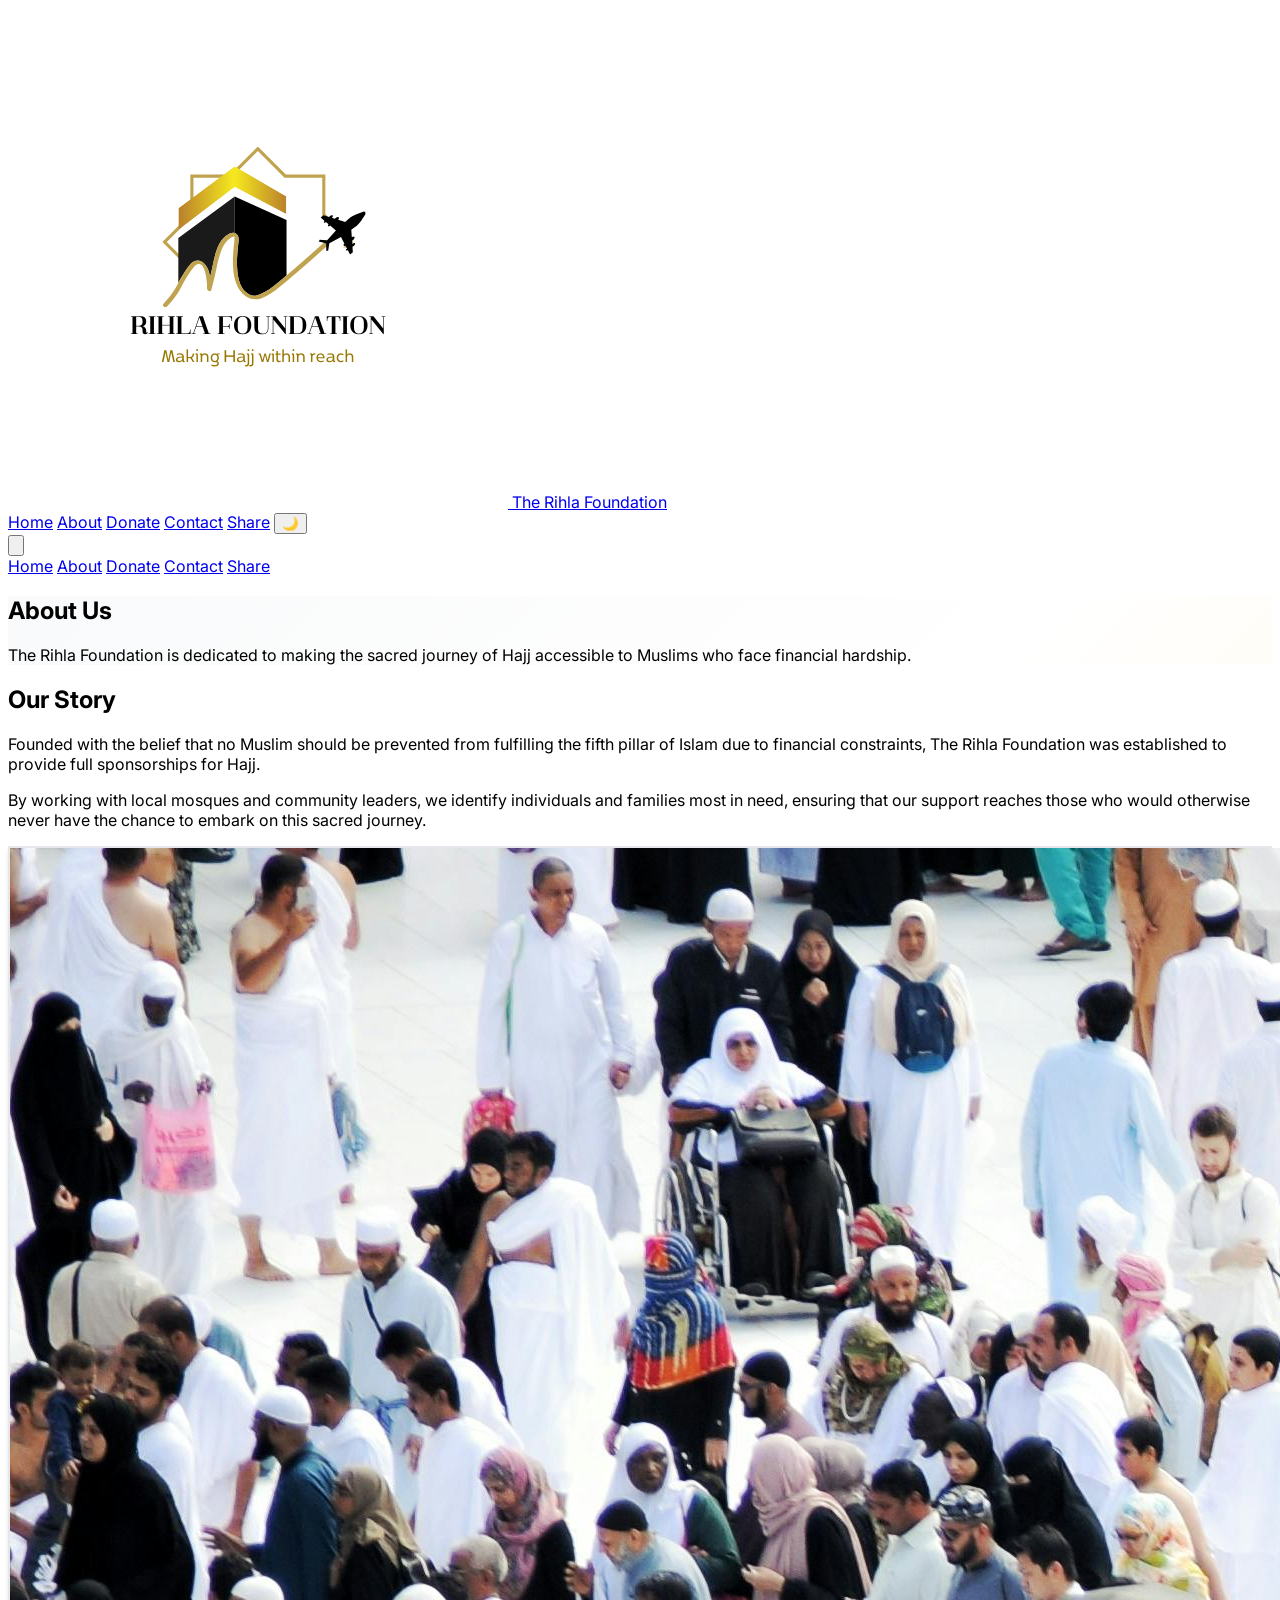
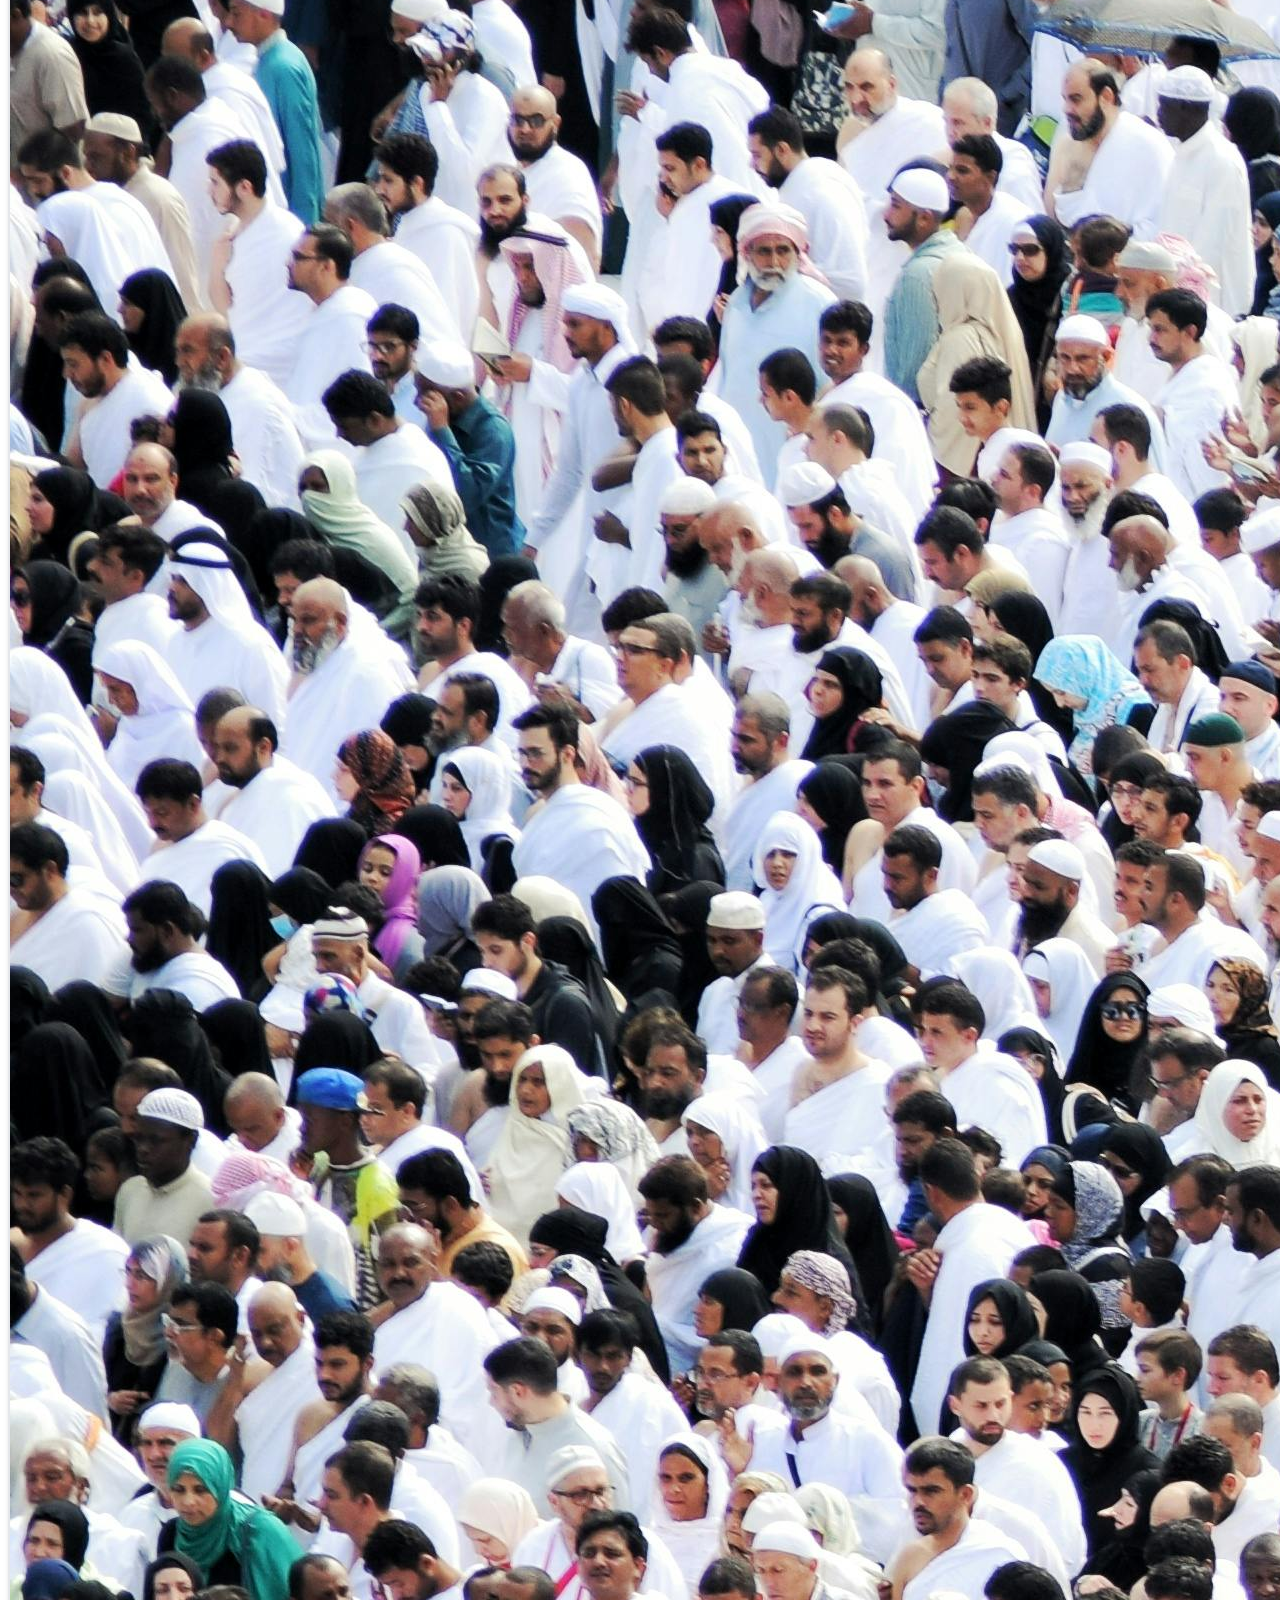
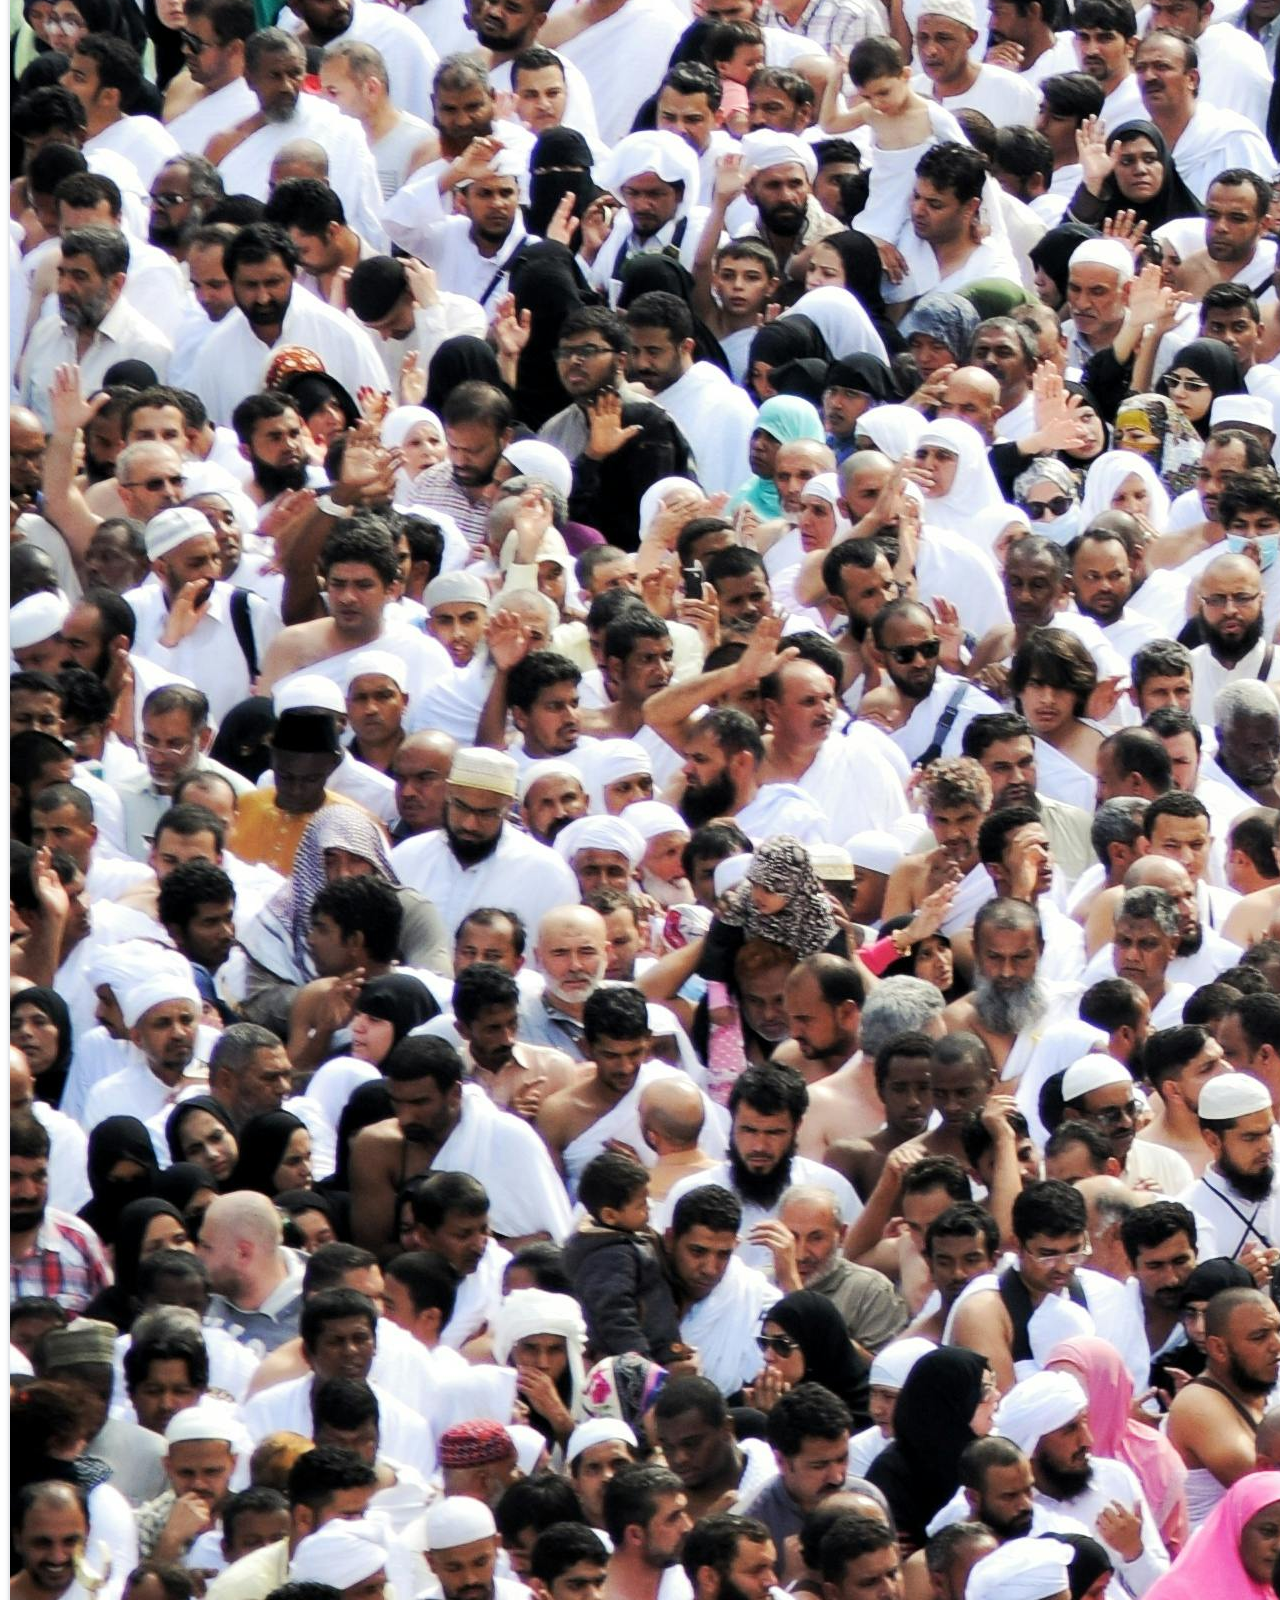
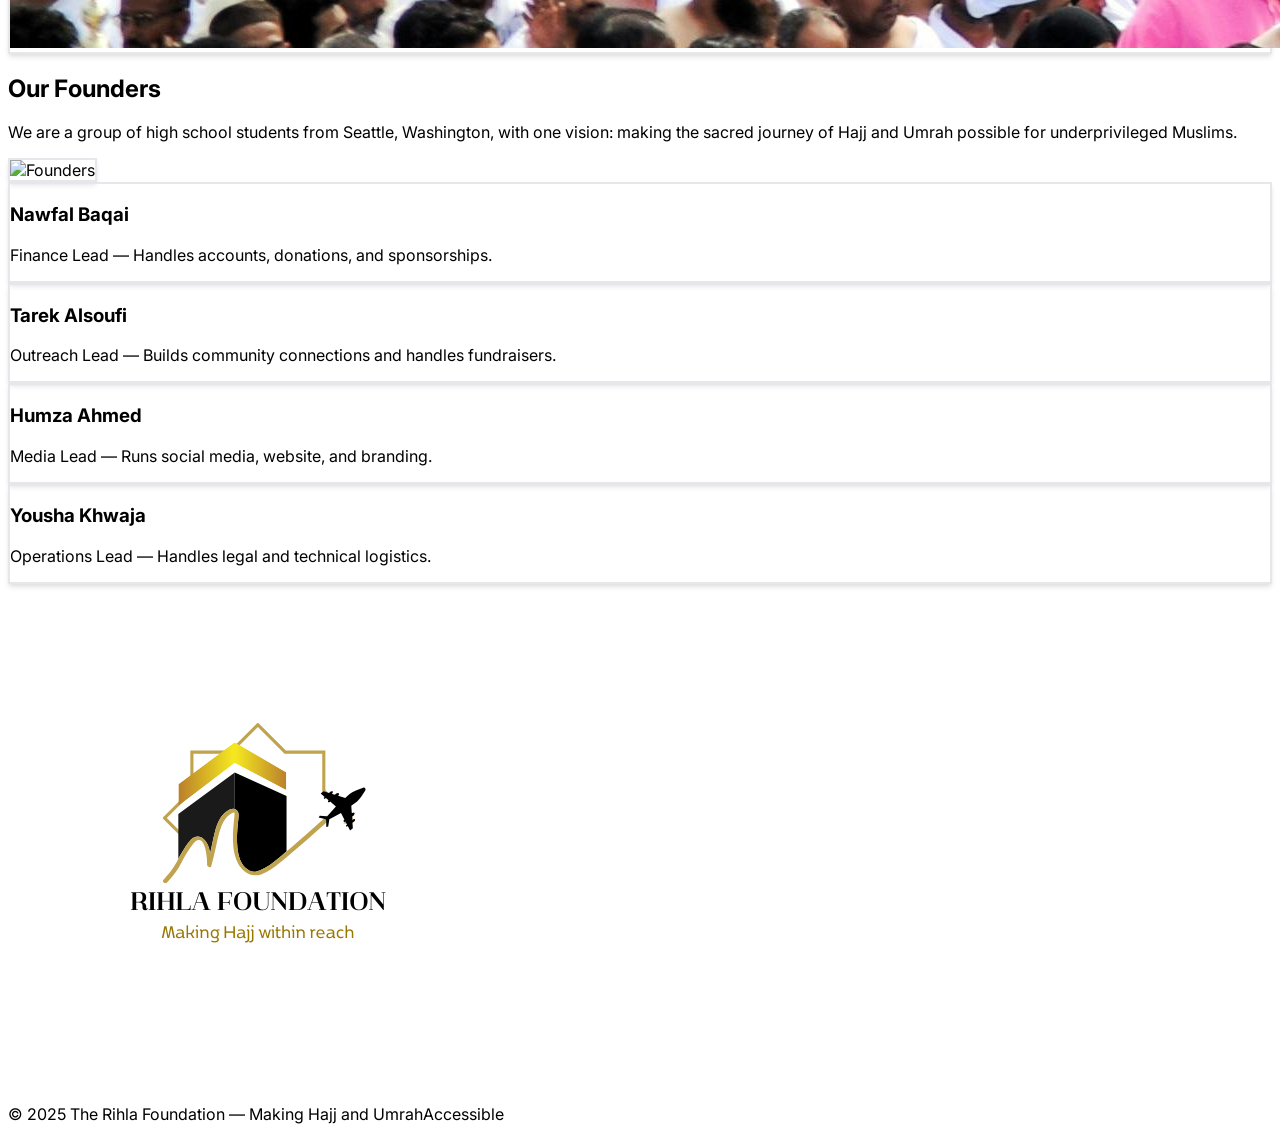
==== commit 73ad1ce6: "Add donations hub, payment options, and scroll animations across the site. Co-authored-by: Cursor <c" ====
--- a/about.html
+++ b/about.html
@@ -19,95 +19,7 @@
     }
   </script>
   <link href="https://fonts.googleapis.com/css2?family=Inter:wght@300;400;500;600;700&display=swap" rel="stylesheet">
-  <style>
-    body { font-family: 'Inter', sans-serif; }
-    [dir="rtl"] { direction: rtl; text-align: right; }
-    
-    /* Defined box styling */
-    .defined-box {
-      border: 2px solid #e5e7eb;
-      box-shadow: 0 4px 6px -1px rgba(0, 0, 0, 0.1), 0 2px 4px -1px rgba(0, 0, 0, 0.06);
-    }
-    
-    .dark .defined-box {
-      border-color: #374151;
-      box-shadow: 0 4px 6px -1px rgba(0, 0, 0, 0.3), 0 2px 4px -1px rgba(0, 0, 0, 0.2);
-    }
-    
-    /* Animation classes */
-    .fade-in {
-      opacity: 0;
-      transform: translateY(20px);
-      animation: fadeInUp 0.8s ease-out forwards;
-    }
-    
-    .fade-in-delay-1 {
-      animation-delay: 0.2s;
-    }
-    
-    .fade-in-delay-2 {
-      animation-delay: 0.4s;
-    }
-    
-    .fade-in-delay-3 {
-      animation-delay: 0.6s;
-    }
-    
-    .slide-in-left {
-      opacity: 0;
-      transform: translateX(-50px);
-      animation: slideInLeft 0.8s ease-out forwards;
-    }
-    
-    .slide-in-right {
-      opacity: 0;
-      transform: translateX(50px);
-      animation: slideInRight 0.8s ease-out forwards;
-    }
-    
-    .scale-in {
-      opacity: 0;
-      transform: scale(0.8);
-      animation: scaleIn 0.6s ease-out forwards;
-    }
-    
-    .hover-lift {
-      transition: transform 0.3s ease, box-shadow 0.3s ease;
-    }
-    
-    .hover-lift:hover {
-      transform: translateY(-5px);
-      box-shadow: 0 10px 25px rgba(0,0,0,0.15);
-    }
-    
-    @keyframes fadeInUp {
-      to {
-        opacity: 1;
-        transform: translateY(0);
-      }
-    }
-    
-    @keyframes slideInLeft {
-      to {
-        opacity: 1;
-        transform: translateX(0);
-      }
-    }
-    
-    @keyframes slideInRight {
-      to {
-        opacity: 1;
-        transform: translateX(0);
-      }
-    }
-    
-    @keyframes scaleIn {
-      to {
-        opacity: 1;
-        transform: scale(1);
-      }
-    }
-  </style>
+  <link href="css/animations.css" rel="stylesheet">
 </head>
 <body class="bg-white text-black dark:bg-gray-900 dark:text-white">
 
@@ -122,7 +34,7 @@
         <div class="hidden md:flex items-center space-x-6">
           <a href="index.html" class="text-gray-600 dark:text-gray-300 hover:text-gold text-sm">Home</a>
           <a href="about.html" class="text-black dark:text-white font-semibold text-sm">About</a>
-          <a href="donation.html" class="bg-gold hover:bg-dark-gold text-white px-4 py-2 rounded-full text-sm">Donate</a>
+          <a href="donation.html#ways-to-give" class="bg-gold hover:bg-dark-gold text-white px-4 py-2 rounded-full text-sm">Donate</a>
           <a href="contact.html" class="text-gray-600 dark:text-gray-300 hover:text-gold text-sm">Contact</a>
           <a href="share.html" class="text-gray-600 dark:text-gray-300 hover:text-gold text-sm">Share</a>
           <button onclick="toggleDarkMode()" class="px-2 py-1 rounded bg-gray-200 dark:bg-gray-700">🌙</button>
@@ -139,35 +51,41 @@
     <div id="mobileMenu" class="hidden md:hidden bg-white dark:bg-gray-800 border-t border-gray-100 dark:border-gray-700 px-4 pb-4">
       <a href="index.html" class="block py-2">Home</a>
       <a href="about.html" class="block py-2">About</a>
-      <a href="donation.html" class="block py-2">Donate</a>
+      <a href="donation.html#ways-to-give" class="block py-2">Donate</a>
       <a href="contact.html" class="block py-2">Contact</a>
       <a href="share.html" class="block py-2">Share</a>
     </div>
   </nav>
 
   <!-- Hero -->
-  <section class="py-20 bg-gradient-to-br from-gray-50 to-white dark:from-gray-900 dark:to-gray-800 text-center">
-    <h1 class="text-5xl md:text-6xl font-bold mb-6 fade-in">About Us</h1>
-    <p class="text-xl text-gray-600 dark:text-gray-300 max-w-2xl mx-auto fade-in fade-in-delay-1">
-      The Rihla Foundation is dedicated to making the sacred journey of Hajj accessible to Muslims who face financial hardship.
-    </p>
+  <section class="relative py-24 hero-shimmer text-center overflow-hidden">
+    <div class="absolute inset-0 pointer-events-none opacity-30 dark:opacity-20">
+      <div class="absolute top-10 left-10 w-32 h-32 bg-gold rounded-full blur-3xl animate-pulse"></div>
+      <div class="absolute bottom-10 right-10 w-40 h-40 bg-gold rounded-full blur-3xl animate-pulse" style="animation-delay: 1s;"></div>
+    </div>
+    <div class="relative z-10 px-6">
+      <h1 class="text-5xl md:text-6xl font-bold mb-6 fade-in">About <span class="text-gold">Us</span></h1>
+      <p class="text-xl text-gray-600 dark:text-gray-300 max-w-2xl mx-auto fade-in fade-in-delay-1">
+        The Rihla Foundation is dedicated to making the sacred journey of Hajj accessible to Muslims who face financial hardship.
+      </p>
+    </div>
   </section>
 
   <!-- Story -->
   <section class="py-20">
     <div class="max-w-6xl mx-auto grid md:grid-cols-2 gap-12 items-center px-6">
-      <div class="slide-in-left">
-        <h2 class="text-3xl font-bold mb-4 fade-in">Our Story</h2>
-        <p class="text-gray-600 dark:text-gray-300 mb-4 fade-in fade-in-delay-1">
+      <div class="reveal-left">
+        <h2 class="text-3xl font-bold mb-4">Our Story</h2>
+        <p class="text-gray-600 dark:text-gray-300 mb-4">
           Founded with the belief that no Muslim should be prevented from fulfilling the fifth pillar of Islam due to financial constraints,
           The Rihla Foundation was established to provide full sponsorships for Hajj.
         </p>
-        <p class="text-gray-600 dark:text-gray-300 fade-in fade-in-delay-2">
+        <p class="text-gray-600 dark:text-gray-300">
           By working with local mosques and community leaders, we identify individuals and families most in need,
           ensuring that our support reaches those who would otherwise never have the chance to embark on this sacred journey.
         </p>
       </div>
-      <div class="rounded-lg overflow-hidden shadow-lg defined-box slide-in-right">
+      <div class="rounded-lg overflow-hidden shadow-lg defined-box reveal-right hover-lift">
         <img src="kabaah.jpg" alt="Kaaba" class="w-full h-full object-cover">
       </div>
     </div>
@@ -176,25 +94,25 @@
   <!-- Founders -->
   <section class="py-20 bg-gray-50 dark:bg-gray-800">
     <div class="max-w-6xl mx-auto text-center px-6">
-      <h2 class="text-3xl font-bold mb-6 fade-in">Our Founders</h2>
-      <p class="text-lg text-gray-600 dark:text-gray-300 mb-12 fade-in fade-in-delay-1">
+      <h2 class="text-3xl font-bold mb-6 reveal">Our Founders</h2>
+      <p class="text-lg text-gray-600 dark:text-gray-300 mb-12 reveal stagger-1">
         We are a group of high school students from Seattle, Washington, with one vision: making the sacred journey of Hajj and Umrah possible for underprivileged Muslims.
       </p>
-      <img src="founders.JPG" alt="Founders" class="rounded-2xl shadow-lg mx-auto mb-12 max-w-2xl defined-box scale-in">
+      <img src="founders.JPG" alt="Founders" class="rounded-2xl shadow-lg mx-auto mb-12 max-w-2xl defined-box reveal-scale hover-lift">
       <div class="grid md:grid-cols-4 gap-8">
-        <div class="bg-white dark:bg-gray-700 rounded-xl shadow-md p-6 defined-box hover-lift scale-in">
+        <div class="bg-white dark:bg-gray-700 rounded-xl shadow-md p-6 defined-box hover-lift reveal-scale stagger-1">
           <h3 class="text-xl font-semibold">Nawfal Baqai</h3>
           <p class="text-gray-600 dark:text-gray-300 text-sm mt-2">Finance Lead — Handles accounts, donations, and sponsorships.</p>
         </div>
-        <div class="bg-white dark:bg-gray-700 rounded-xl shadow-md p-6 defined-box hover-lift scale-in fade-in-delay-1">
+        <div class="bg-white dark:bg-gray-700 rounded-xl shadow-md p-6 defined-box hover-lift reveal-scale stagger-2">
           <h3 class="text-xl font-semibold">Tarek Alsoufi</h3>
           <p class="text-gray-600 dark:text-gray-300 text-sm mt-2">Outreach Lead — Builds community connections and handles fundraisers.</p>
         </div>
-        <div class="bg-white dark:bg-gray-700 rounded-xl shadow-md p-6 defined-box hover-lift scale-in fade-in-delay-2">
+        <div class="bg-white dark:bg-gray-700 rounded-xl shadow-md p-6 defined-box hover-lift reveal-scale stagger-3">
           <h3 class="text-xl font-semibold">Humza Ahmed</h3>
           <p class="text-gray-600 dark:text-gray-300 text-sm mt-2">Media Lead — Runs social media, website, and branding.</p>
         </div>
-        <div class="bg-white dark:bg-gray-700 rounded-xl shadow-md p-6 defined-box hover-lift scale-in fade-in-delay-3">
+        <div class="bg-white dark:bg-gray-700 rounded-xl shadow-md p-6 defined-box hover-lift reveal-scale stagger-4">
           <h3 class="text-xl font-semibold">Yousha Khwaja</h3>
           <p class="text-gray-600 dark:text-gray-300 text-sm mt-2">Operations Lead — Handles legal and  technical logistics.</p>
         </div>
@@ -214,5 +132,6 @@
     function toggleMenu(){ document.getElementById('mobileMenu').classList.toggle('hidden'); }
     function toggleDarkMode(){ document.documentElement.classList.toggle('dark'); }
   </script>
+  <script src="js/animations.js"></script>
 </body>
 </html>
--- a/css/animations.css
+++ b/css/animations.css
@@ -0,0 +1,161 @@
+body { font-family: 'Inter', sans-serif; }
+[dir="rtl"] { direction: rtl; text-align: right; }
+
+.defined-box {
+  border: 2px solid #e5e7eb;
+  box-shadow: 0 4px 6px -1px rgba(0, 0, 0, 0.1), 0 2px 4px -1px rgba(0, 0, 0, 0.06);
+}
+.dark .defined-box {
+  border-color: #374151;
+  box-shadow: 0 4px 6px -1px rgba(0, 0, 0, 0.3), 0 2px 4px -1px rgba(0, 0, 0, 0.2);
+}
+
+/* Page load */
+.fade-in {
+  opacity: 0;
+  transform: translateY(20px);
+  animation: fadeInUp 0.8s ease-out forwards;
+}
+.fade-in-delay-1 { animation-delay: 0.2s; }
+.fade-in-delay-2 { animation-delay: 0.4s; }
+.fade-in-delay-3 { animation-delay: 0.6s; }
+
+.slide-in-left {
+  opacity: 0;
+  transform: translateX(-50px);
+  animation: slideInLeft 0.8s ease-out forwards;
+}
+.slide-in-right {
+  opacity: 0;
+  transform: translateX(50px);
+  animation: slideInRight 0.8s ease-out forwards;
+}
+.scale-in {
+  opacity: 0;
+  transform: scale(0.8);
+  animation: scaleIn 0.6s ease-out forwards;
+}
+
+/* Scroll reveal */
+.reveal {
+  opacity: 0;
+  transform: translateY(40px);
+  transition: opacity 0.7s ease, transform 0.7s ease;
+}
+.reveal.visible { opacity: 1; transform: translateY(0); }
+.reveal-left {
+  opacity: 0;
+  transform: translateX(-40px);
+  transition: opacity 0.7s ease, transform 0.7s ease;
+}
+.reveal-left.visible { opacity: 1; transform: translateX(0); }
+.reveal-right {
+  opacity: 0;
+  transform: translateX(40px);
+  transition: opacity 0.7s ease, transform 0.7s ease;
+}
+.reveal-right.visible { opacity: 1; transform: translateX(0); }
+.reveal-scale {
+  opacity: 0;
+  transform: scale(0.85);
+  transition: opacity 0.6s ease, transform 0.6s ease;
+}
+.reveal-scale.visible { opacity: 1; transform: scale(1); }
+
+.stagger-1 { transition-delay: 0.1s; }
+.stagger-2 { transition-delay: 0.2s; }
+.stagger-3 { transition-delay: 0.3s; }
+.stagger-4 { transition-delay: 0.4s; }
+.stagger-5 { transition-delay: 0.5s; }
+
+.hover-lift {
+  transition: transform 0.3s ease, box-shadow 0.3s ease;
+}
+.hover-lift:hover {
+  transform: translateY(-8px);
+  box-shadow: 0 14px 30px rgba(0,0,0,0.15);
+}
+.dark .hover-lift:hover {
+  box-shadow: 0 14px 30px rgba(0,0,0,0.4);
+}
+
+.btn-glow {
+  transition: transform 0.3s ease, box-shadow 0.3s ease, background-color 0.3s ease;
+}
+.btn-glow:hover { transform: scale(1.03); }
+
+.pulse-gold { animation: pulseGold 2s infinite; }
+
+.icon-float {
+  display: inline-block;
+  animation: iconFloat 3s ease-in-out infinite;
+}
+
+.hero-shimmer {
+  background: linear-gradient(135deg, #f9fafb 0%, #fff 40%, #fef9e7 70%, #f3f4f6 100%);
+  background-size: 200% 200%;
+  animation: shimmer 8s ease infinite;
+}
+.dark .hero-shimmer {
+  background: linear-gradient(135deg, #111827 0%, #1f2937 40%, #292419 70%, #111827 100%);
+  background-size: 200% 200%;
+}
+
+.progress-track {
+  height: 12px;
+  border-radius: 9999px;
+  overflow: hidden;
+  background: #e5e7eb;
+}
+.dark .progress-track { background: #374151; }
+
+.progress-fill {
+  height: 100%;
+  width: 0;
+  border-radius: 9999px;
+  background: linear-gradient(90deg, #B8860B, #D4AF37, #F0D878);
+  background-size: 200% 100%;
+  animation: progressShine 2s linear infinite;
+  transition: width 1.8s cubic-bezier(0.22, 1, 0.36, 1);
+}
+.progress-fill.animated { width: var(--progress); }
+
+.donor-item {
+  opacity: 0;
+  transform: translateX(-20px);
+  transition: opacity 0.5s ease, transform 0.5s ease;
+}
+.donor-item.visible {
+  opacity: 1;
+  transform: translateX(0);
+}
+
+@keyframes fadeInUp {
+  to { opacity: 1; transform: translateY(0); }
+}
+@keyframes slideInLeft {
+  to { opacity: 1; transform: translateX(0); }
+}
+@keyframes slideInRight {
+  to { opacity: 1; transform: translateX(0); }
+}
+@keyframes scaleIn {
+  to { opacity: 1; transform: scale(1); }
+}
+@keyframes pulseGold {
+  0%, 100% { box-shadow: 0 0 0 0 rgba(212, 175, 55, 0.7); }
+  50% { box-shadow: 0 0 0 12px rgba(212, 175, 55, 0); }
+}
+@keyframes iconFloat {
+  0%, 100% { transform: translateY(0); }
+  50% { transform: translateY(-6px); }
+}
+@keyframes shimmer {
+  0% { background-position: 0% 50%; }
+  50% { background-position: 100% 50%; }
+  100% { background-position: 0% 50%; }
+}
+@keyframes progressShine {
+  0% { background-position: 200% 0; }
+  100% { background-position: -200% 0; }
+}
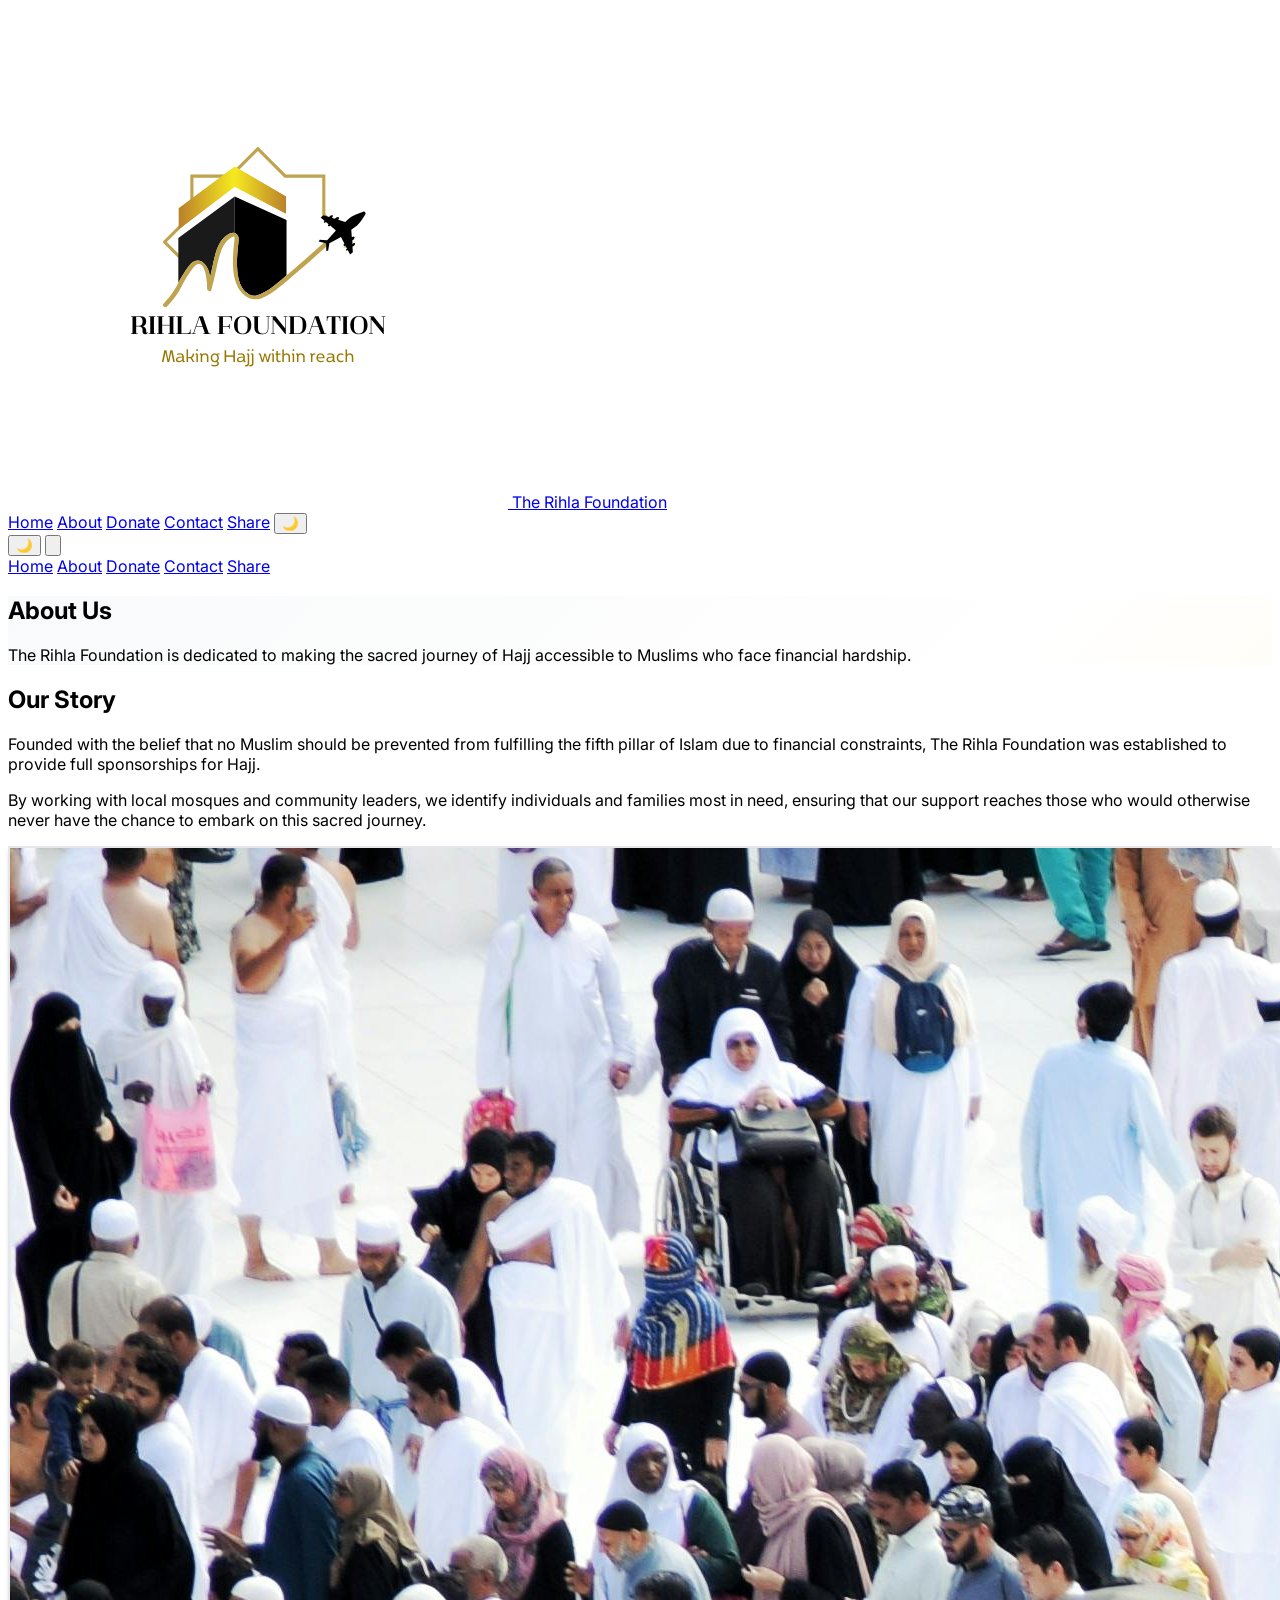
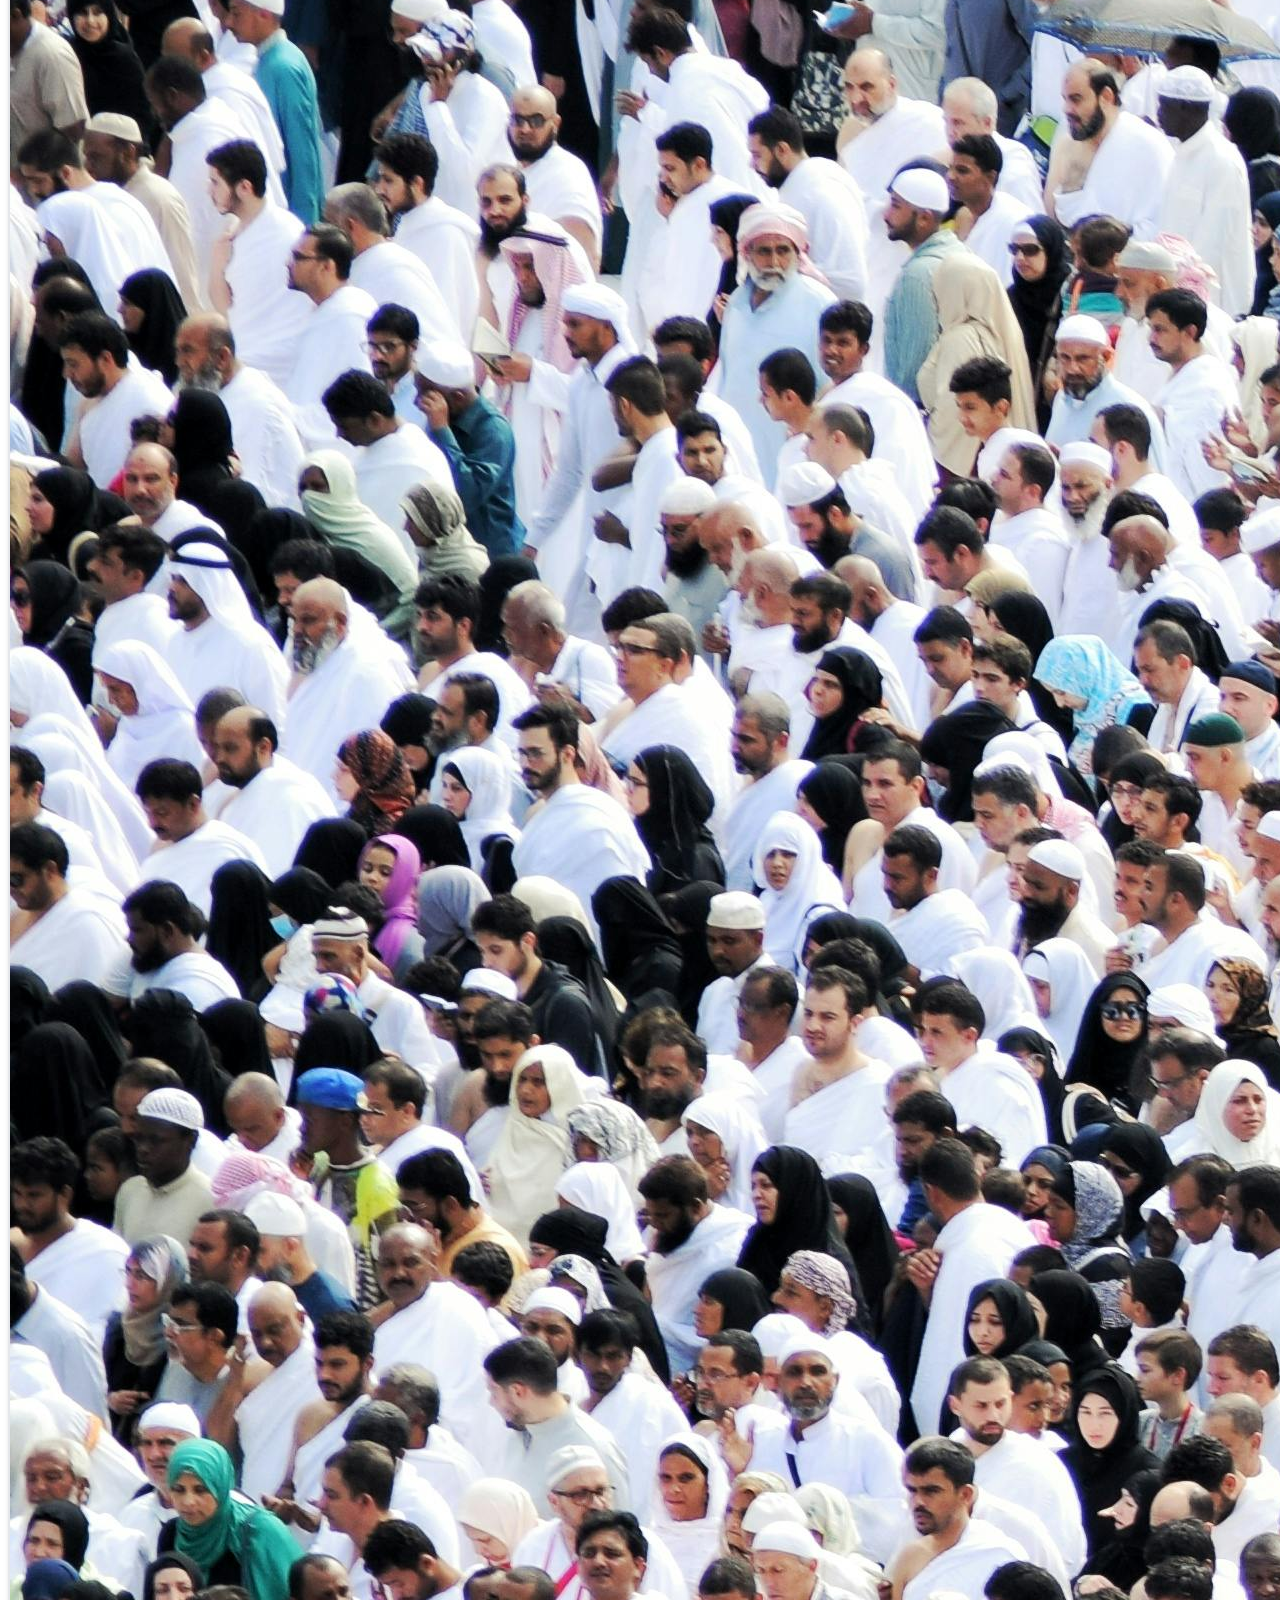
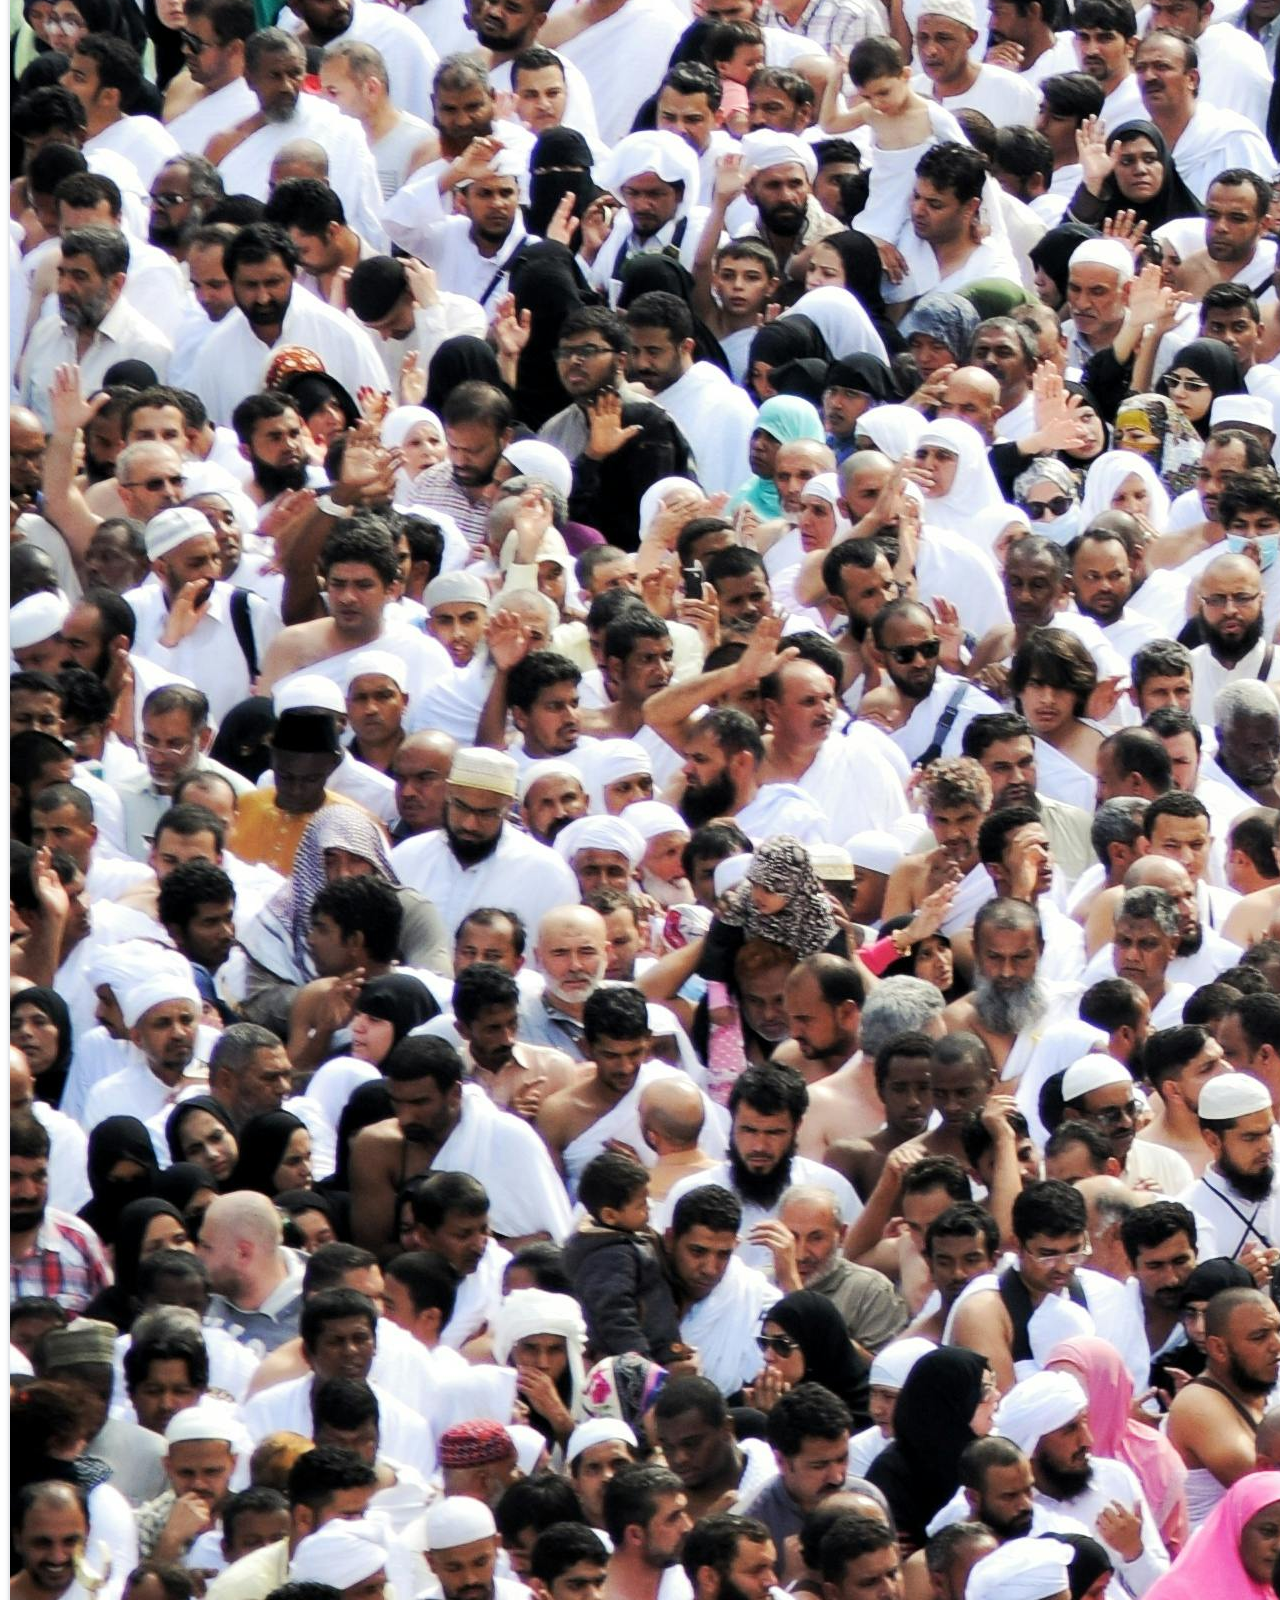
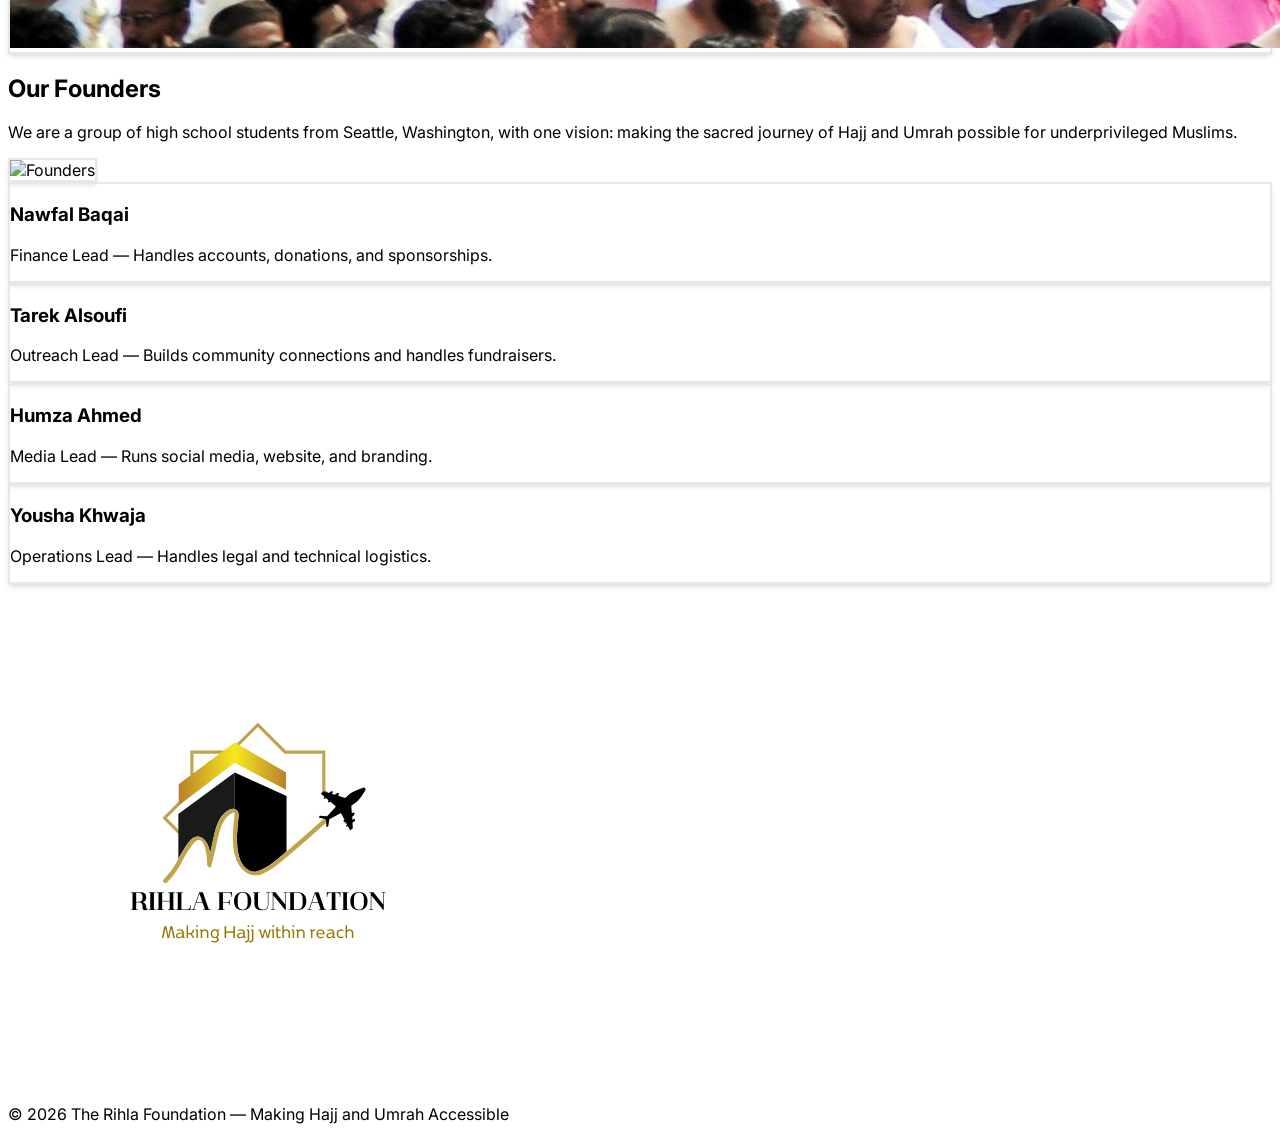
==== commit 192efb87: "Update 2026 impact stats and fix site-wide bugs - Stats: $25,662 raised, 5 pilgrims sent (1 family)," ====
--- a/about.html
+++ b/about.html
@@ -1,137 +1,136 @@
-<!DOCTYPE html>
-<html lang="en" class="scroll-smooth">
-<head>
-  <meta charset="UTF-8">
-  <meta name="viewport" content="width=device-width, initial-scale=1.0">
-  <title>About – The Rihla Foundation</title>
-  <script src="https://cdn.tailwindcss.com"></script>
-  <script>
-    tailwind.config = {
-      darkMode: 'class',
-      theme: {
-        extend: {
-          colors: {
-            gold: '#D4AF37',
-            'dark-gold': '#B8860B'
-          }
-        }
-      }
-    }
-  </script>
-  <link href="https://fonts.googleapis.com/css2?family=Inter:wght@300;400;500;600;700&display=swap" rel="stylesheet">
-  <link href="css/animations.css" rel="stylesheet">
-</head>
-<body class="bg-white text-black dark:bg-gray-900 dark:text-white">
-
-  <!-- Navigation -->
-  <nav class="bg-white dark:bg-gray-800 shadow-sm border-b border-gray-100 dark:border-gray-700 sticky top-0 z-50">
-    <div class="max-w-7xl mx-auto px-4 sm:px-6 lg:px-8">
-      <div class="flex justify-between items-center h-16">
-        <a href="index.html" class="flex items-center space-x-3">
-          <img src="logo.png" alt="Rihla Foundation Logo" class="h-10 w-auto">
-          <span class="text-xl font-bold text-black dark:text-white">The Rihla Foundation</span>
-        </a>
-        <div class="hidden md:flex items-center space-x-6">
-          <a href="index.html" class="text-gray-600 dark:text-gray-300 hover:text-gold text-sm">Home</a>
-          <a href="about.html" class="text-black dark:text-white font-semibold text-sm">About</a>
-          <a href="donation.html#ways-to-give" class="bg-gold hover:bg-dark-gold text-white px-4 py-2 rounded-full text-sm">Donate</a>
-          <a href="contact.html" class="text-gray-600 dark:text-gray-300 hover:text-gold text-sm">Contact</a>
-          <a href="share.html" class="text-gray-600 dark:text-gray-300 hover:text-gold text-sm">Share</a>
-          <button onclick="toggleDarkMode()" class="px-2 py-1 rounded bg-gray-200 dark:bg-gray-700">🌙</button>
-        </div>
-        <div class="md:hidden">
-          <button onclick="toggleMenu()" class="text-gray-600 dark:text-gray-300 hover:text-gold">
-            <svg class="h-6 w-6" fill="none" stroke="currentColor" viewBox="0 0 24 24">
-              <path stroke-linecap="round" stroke-linejoin="round" stroke-width="2" d="M4 6h16M4 12h16M4 18h16"/>
-            </svg>
-          </button>
-        </div>
-      </div>
-    </div>
-    <div id="mobileMenu" class="hidden md:hidden bg-white dark:bg-gray-800 border-t border-gray-100 dark:border-gray-700 px-4 pb-4">
-      <a href="index.html" class="block py-2">Home</a>
-      <a href="about.html" class="block py-2">About</a>
-      <a href="donation.html#ways-to-give" class="block py-2">Donate</a>
-      <a href="contact.html" class="block py-2">Contact</a>
-      <a href="share.html" class="block py-2">Share</a>
-    </div>
-  </nav>
-
-  <!-- Hero -->
-  <section class="relative py-24 hero-shimmer text-center overflow-hidden">
-    <div class="absolute inset-0 pointer-events-none opacity-30 dark:opacity-20">
-      <div class="absolute top-10 left-10 w-32 h-32 bg-gold rounded-full blur-3xl animate-pulse"></div>
-      <div class="absolute bottom-10 right-10 w-40 h-40 bg-gold rounded-full blur-3xl animate-pulse" style="animation-delay: 1s;"></div>
-    </div>
-    <div class="relative z-10 px-6">
-      <h1 class="text-5xl md:text-6xl font-bold mb-6 fade-in">About <span class="text-gold">Us</span></h1>
-      <p class="text-xl text-gray-600 dark:text-gray-300 max-w-2xl mx-auto fade-in fade-in-delay-1">
-        The Rihla Foundation is dedicated to making the sacred journey of Hajj accessible to Muslims who face financial hardship.
-      </p>
-    </div>
-  </section>
-
-  <!-- Story -->
-  <section class="py-20">
-    <div class="max-w-6xl mx-auto grid md:grid-cols-2 gap-12 items-center px-6">
-      <div class="reveal-left">
-        <h2 class="text-3xl font-bold mb-4">Our Story</h2>
-        <p class="text-gray-600 dark:text-gray-300 mb-4">
-          Founded with the belief that no Muslim should be prevented from fulfilling the fifth pillar of Islam due to financial constraints,
-          The Rihla Foundation was established to provide full sponsorships for Hajj.
-        </p>
-        <p class="text-gray-600 dark:text-gray-300">
-          By working with local mosques and community leaders, we identify individuals and families most in need,
-          ensuring that our support reaches those who would otherwise never have the chance to embark on this sacred journey.
-        </p>
-      </div>
-      <div class="rounded-lg overflow-hidden shadow-lg defined-box reveal-right hover-lift">
-        <img src="kabaah.jpg" alt="Kaaba" class="w-full h-full object-cover">
-      </div>
-    </div>
-  </section>
-
-  <!-- Founders -->
-  <section class="py-20 bg-gray-50 dark:bg-gray-800">
-    <div class="max-w-6xl mx-auto text-center px-6">
-      <h2 class="text-3xl font-bold mb-6 reveal">Our Founders</h2>
-      <p class="text-lg text-gray-600 dark:text-gray-300 mb-12 reveal stagger-1">
-        We are a group of high school students from Seattle, Washington, with one vision: making the sacred journey of Hajj and Umrah possible for underprivileged Muslims.
-      </p>
-      <img src="founders.JPG" alt="Founders" class="rounded-2xl shadow-lg mx-auto mb-12 max-w-2xl defined-box reveal-scale hover-lift">
-      <div class="grid md:grid-cols-4 gap-8">
-        <div class="bg-white dark:bg-gray-700 rounded-xl shadow-md p-6 defined-box hover-lift reveal-scale stagger-1">
-          <h3 class="text-xl font-semibold">Nawfal Baqai</h3>
-          <p class="text-gray-600 dark:text-gray-300 text-sm mt-2">Finance Lead — Handles accounts, donations, and sponsorships.</p>
-        </div>
-        <div class="bg-white dark:bg-gray-700 rounded-xl shadow-md p-6 defined-box hover-lift reveal-scale stagger-2">
-          <h3 class="text-xl font-semibold">Tarek Alsoufi</h3>
-          <p class="text-gray-600 dark:text-gray-300 text-sm mt-2">Outreach Lead — Builds community connections and handles fundraisers.</p>
-        </div>
-        <div class="bg-white dark:bg-gray-700 rounded-xl shadow-md p-6 defined-box hover-lift reveal-scale stagger-3">
-          <h3 class="text-xl font-semibold">Humza Ahmed</h3>
-          <p class="text-gray-600 dark:text-gray-300 text-sm mt-2">Media Lead — Runs social media, website, and branding.</p>
-        </div>
-        <div class="bg-white dark:bg-gray-700 rounded-xl shadow-md p-6 defined-box hover-lift reveal-scale stagger-4">
-          <h3 class="text-xl font-semibold">Yousha Khwaja</h3>
-          <p class="text-gray-600 dark:text-gray-300 text-sm mt-2">Operations Lead — Handles legal and  technical logistics.</p>
-        </div>
-      </div>
-    </div>
-  </section>
-
-  <!-- Footer -->
-  <footer class="bg-gray-100 dark:bg-gray-900 py-6">
-    <div class="max-w-6xl mx-auto text-center">
-      <img src="logo.png" alt="Rihla Foundation Logo" class="h-10 mx-auto mb-2">
-      <p class="text-gray-600 dark:text-gray-400">© 2025 The Rihla Foundation — Making Hajj and UmrahAccessible</p>
-    </div>
-  </footer>
-
-  <script>
-    function toggleMenu(){ document.getElementById('mobileMenu').classList.toggle('hidden'); }
-    function toggleDarkMode(){ document.documentElement.classList.toggle('dark'); }
-  </script>
-  <script src="js/animations.js"></script>
-</body>
-</html>
+<!DOCTYPE html>
+<html lang="en" class="scroll-smooth">
+<head>
+  <meta charset="UTF-8">
+  <meta name="viewport" content="width=device-width, initial-scale=1.0">
+  <title>About – The Rihla Foundation</title>
+  <link rel="icon" type="image/png" href="logo.png">
+  <script src="js/site.js"></script>
+  <script src="https://cdn.tailwindcss.com"></script>
+  <script>
+    tailwind.config = {
+      darkMode: 'class',
+      theme: {
+        extend: {
+          colors: {
+            gold: '#D4AF37',
+            'dark-gold': '#B8860B'
+          }
+        }
+      }
+    }
+  </script>
+  <link href="https://fonts.googleapis.com/css2?family=Inter:wght@300;400;500;600;700&display=swap" rel="stylesheet">
+  <link href="css/animations.css" rel="stylesheet">
+</head>
+<body class="bg-white text-black dark:bg-gray-900 dark:text-white">
+
+  <!-- Navigation -->
+  <nav class="bg-white dark:bg-gray-800 shadow-sm border-b border-gray-100 dark:border-gray-700 sticky top-0 z-50">
+    <div class="max-w-7xl mx-auto px-4 sm:px-6 lg:px-8">
+      <div class="flex justify-between items-center h-16">
+        <a href="index.html" class="flex items-center space-x-3">
+          <img src="logo.png" alt="Rihla Foundation Logo" class="h-10 w-auto">
+          <span class="text-lg sm:text-xl font-bold text-black dark:text-white">The Rihla Foundation</span>
+        </a>
+        <div class="hidden md:flex items-center space-x-6">
+          <a href="index.html" class="text-gray-600 dark:text-gray-300 hover:text-gold text-sm">Home</a>
+          <a href="about.html" aria-current="page" class="text-black dark:text-white font-semibold text-sm">About</a>
+          <a href="donation.html#ways-to-give" class="bg-gold hover:bg-dark-gold text-white px-4 py-2 rounded-full text-sm">Donate</a>
+          <a href="contact.html" class="text-gray-600 dark:text-gray-300 hover:text-gold text-sm">Contact</a>
+          <a href="share.html" class="text-gray-600 dark:text-gray-300 hover:text-gold text-sm">Share</a>
+          <button onclick="toggleDarkMode()" aria-label="Toggle dark mode" class="px-2 py-1 rounded bg-gray-200 dark:bg-gray-700">🌙</button>
+        </div>
+        <div class="md:hidden flex items-center space-x-2">
+          <button onclick="toggleDarkMode()" aria-label="Toggle dark mode" class="px-2 py-1 rounded bg-gray-200 dark:bg-gray-700">🌙</button>
+          <button onclick="toggleMenu()" aria-label="Open menu" class="text-gray-600 dark:text-gray-300 hover:text-gold">
+            <svg class="h-6 w-6" fill="none" stroke="currentColor" viewBox="0 0 24 24">
+              <path stroke-linecap="round" stroke-linejoin="round" stroke-width="2" d="M4 6h16M4 12h16M4 18h16"/>
+            </svg>
+          </button>
+        </div>
+      </div>
+    </div>
+    <div id="mobileMenu" class="hidden md:hidden bg-white dark:bg-gray-800 border-t border-gray-100 dark:border-gray-700 px-4 pb-4">
+      <a href="index.html" class="block py-2">Home</a>
+      <a href="about.html" aria-current="page" class="block py-2 font-semibold text-gold">About</a>
+      <a href="donation.html#ways-to-give" class="block py-2">Donate</a>
+      <a href="contact.html" class="block py-2">Contact</a>
+      <a href="share.html" class="block py-2">Share</a>
+    </div>
+  </nav>
+
+  <!-- Hero -->
+  <section class="relative py-24 hero-shimmer text-center overflow-hidden">
+    <div class="absolute inset-0 pointer-events-none opacity-30 dark:opacity-20">
+      <div class="absolute top-10 left-10 w-32 h-32 bg-gold rounded-full blur-3xl animate-pulse"></div>
+      <div class="absolute bottom-10 right-10 w-40 h-40 bg-gold rounded-full blur-3xl animate-pulse" style="animation-delay: 1s;"></div>
+    </div>
+    <div class="relative z-10 px-6">
+      <h1 class="text-5xl md:text-6xl font-bold mb-6 fade-in">About <span class="text-gold">Us</span></h1>
+      <p class="text-xl text-gray-600 dark:text-gray-300 max-w-2xl mx-auto fade-in fade-in-delay-1">
+        The Rihla Foundation is dedicated to making the sacred journey of Hajj accessible to Muslims who face financial hardship.
+      </p>
+    </div>
+  </section>
+
+  <!-- Story -->
+  <section class="py-20 overflow-x-hidden">
+    <div class="max-w-6xl mx-auto grid md:grid-cols-2 gap-12 items-center px-6">
+      <div class="reveal-left">
+        <h2 class="text-3xl font-bold mb-4">Our Story</h2>
+        <p class="text-gray-600 dark:text-gray-300 mb-4">
+          Founded with the belief that no Muslim should be prevented from fulfilling the fifth pillar of Islam due to financial constraints,
+          The Rihla Foundation was established to provide full sponsorships for Hajj.
+        </p>
+        <p class="text-gray-600 dark:text-gray-300">
+          By working with local mosques and community leaders, we identify individuals and families most in need,
+          ensuring that our support reaches those who would otherwise never have the chance to embark on this sacred journey.
+        </p>
+      </div>
+      <div class="rounded-lg overflow-hidden shadow-lg defined-box reveal-right hover-lift">
+        <img src="kabaah.jpg" alt="Kaaba" class="w-full h-full object-cover">
+      </div>
+    </div>
+  </section>
+
+  <!-- Founders -->
+  <section class="py-20 bg-gray-50 dark:bg-gray-800">
+    <div class="max-w-6xl mx-auto text-center px-6">
+      <h2 class="text-3xl font-bold mb-6 reveal">Our Founders</h2>
+      <p class="text-lg text-gray-600 dark:text-gray-300 mb-12 reveal stagger-1">
+        We are a group of high school students from Seattle, Washington, with one vision: making the sacred journey of Hajj and Umrah possible for underprivileged Muslims.
+      </p>
+      <img src="founders.JPG" alt="Founders" class="w-full rounded-2xl shadow-lg mx-auto mb-12 max-w-2xl defined-box reveal-scale hover-lift">
+      <div class="grid md:grid-cols-4 gap-8">
+        <div class="bg-white dark:bg-gray-700 rounded-xl shadow-md p-6 defined-box hover-lift reveal-scale stagger-1">
+          <h3 class="text-xl font-semibold">Nawfal Baqai</h3>
+          <p class="text-gray-600 dark:text-gray-300 text-sm mt-2">Finance Lead — Handles accounts, donations, and sponsorships.</p>
+        </div>
+        <div class="bg-white dark:bg-gray-700 rounded-xl shadow-md p-6 defined-box hover-lift reveal-scale stagger-2">
+          <h3 class="text-xl font-semibold">Tarek Alsoufi</h3>
+          <p class="text-gray-600 dark:text-gray-300 text-sm mt-2">Outreach Lead — Builds community connections and handles fundraisers.</p>
+        </div>
+        <div class="bg-white dark:bg-gray-700 rounded-xl shadow-md p-6 defined-box hover-lift reveal-scale stagger-3">
+          <h3 class="text-xl font-semibold">Humza Ahmed</h3>
+          <p class="text-gray-600 dark:text-gray-300 text-sm mt-2">Media Lead — Runs social media, website, and branding.</p>
+        </div>
+        <div class="bg-white dark:bg-gray-700 rounded-xl shadow-md p-6 defined-box hover-lift reveal-scale stagger-4">
+          <h3 class="text-xl font-semibold">Yousha Khwaja</h3>
+          <p class="text-gray-600 dark:text-gray-300 text-sm mt-2">Operations Lead — Handles legal and technical logistics.</p>
+        </div>
+      </div>
+    </div>
+  </section>
+
+  <!-- Footer -->
+  <footer class="bg-gray-100 dark:bg-gray-900 py-6">
+    <div class="max-w-6xl mx-auto text-center">
+      <img src="logo.png" alt="Rihla Foundation Logo" class="h-10 mx-auto mb-2">
+      <p class="text-gray-600 dark:text-gray-400">© 2026 The Rihla Foundation — Making Hajj and Umrah Accessible</p>
+    </div>
+  </footer>
+
+  <script src="js/animations.js"></script>
+</body>
+</html>
